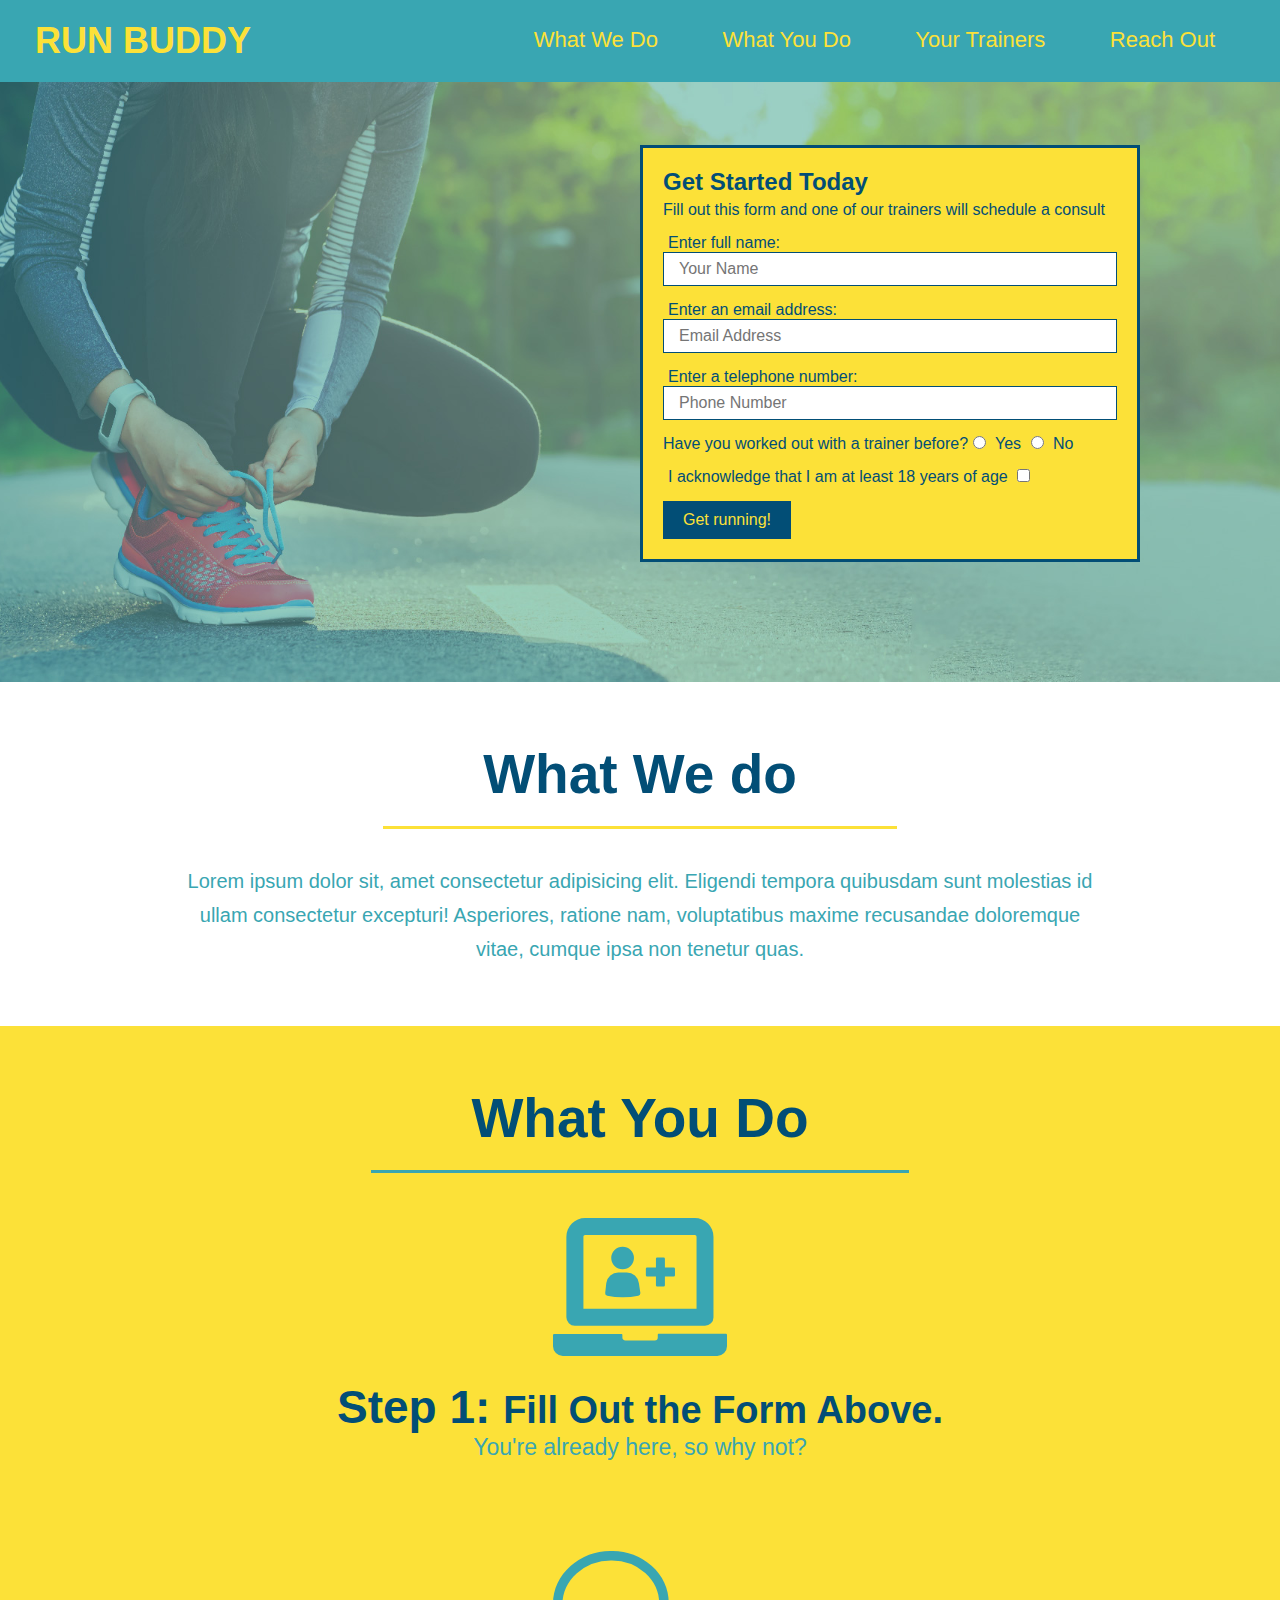
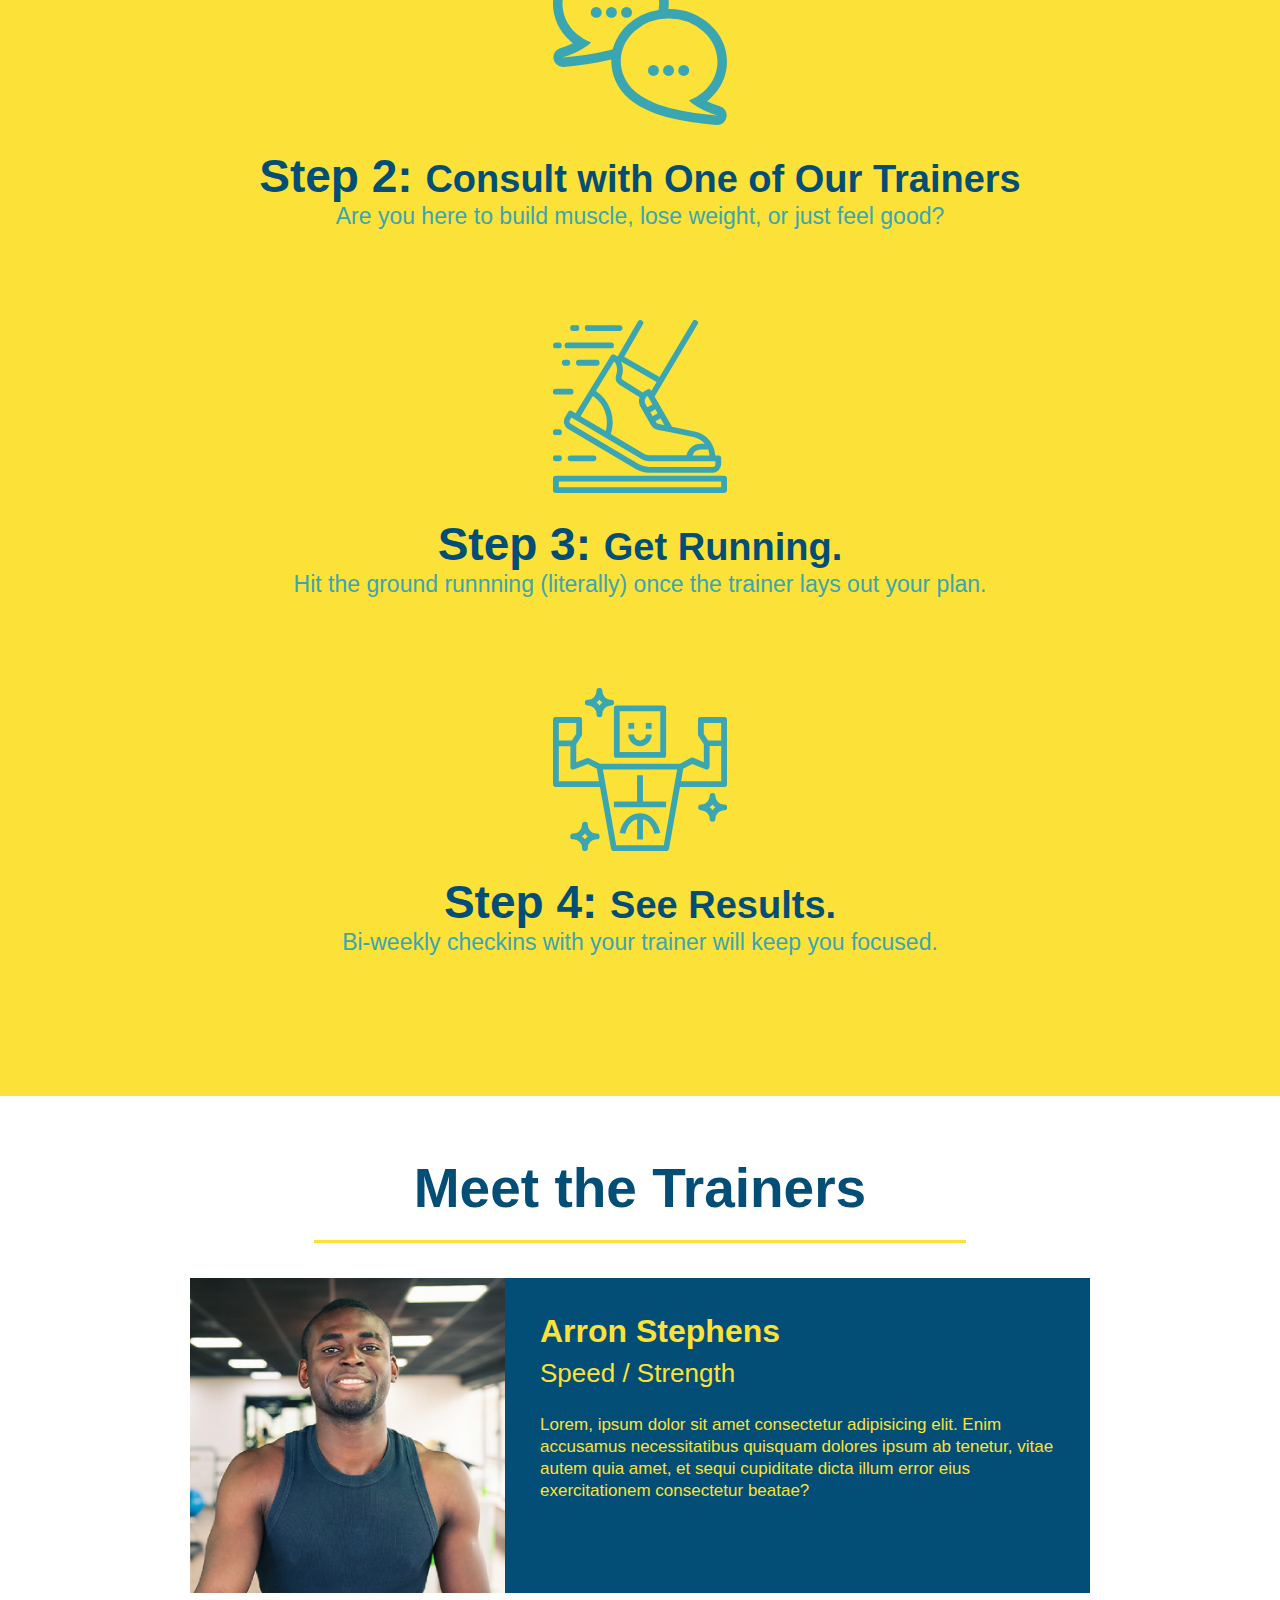
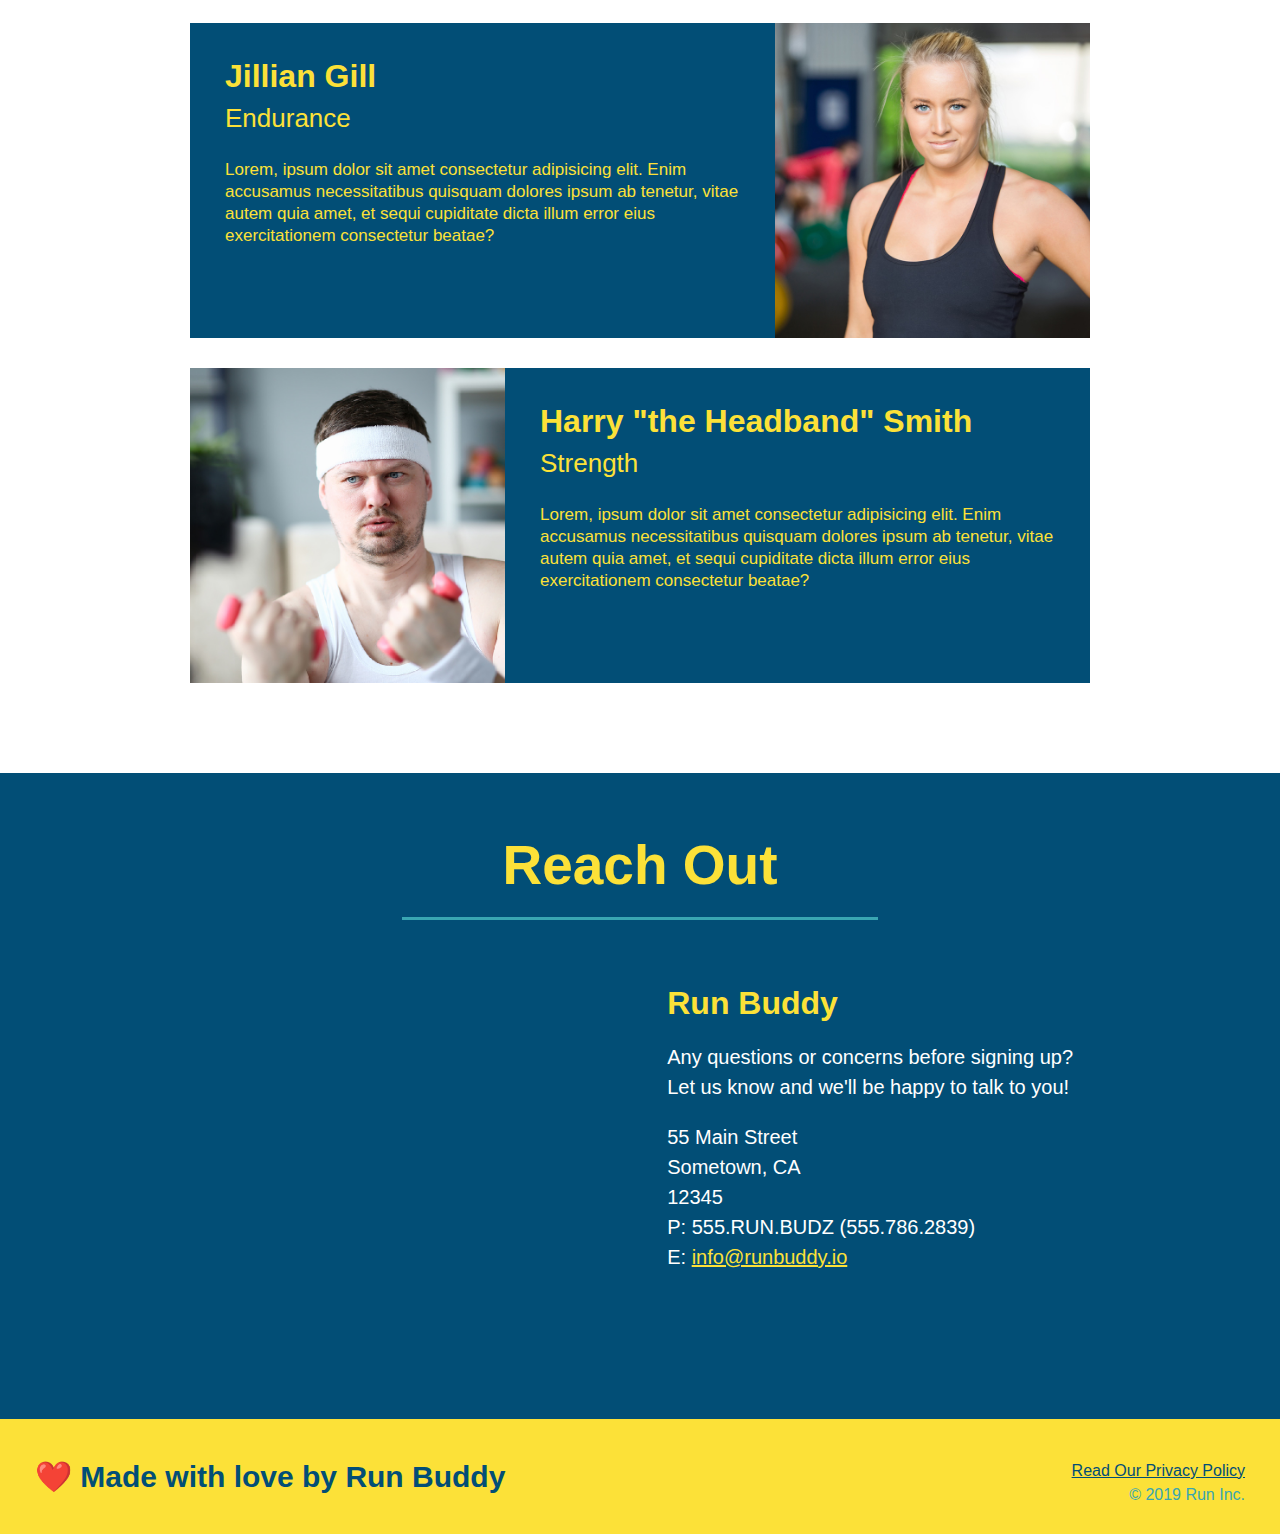
==== index.html @ c13d457b "adding files from new computer" ====
<!DOCTYPE html>
<html lang="en">
    <head>
        <meta charset="UTF-8" />
        <title>Run Buddy</title>
        <link rel="stylesheet" href="./assets/css/style.css" />
    </head>
    <body>
        <!-- navigation -->
        <header>
            <h1>
                <!-- "/" path to the topmost directory of an application -->
                <a href="/">RUN BUDDY</a>
            </h1>
            <nav>
                <!-- Unordered list element -->
                <ul>
                    <!-- list item element -->
                    <li>
                        <!-- Anchor element -->
                        <!-- # tells browser to find another HTML element with the id attribute of the same name -->
                        <a href="#what-we-do">What We Do</a>
                    </li>
                    <li>
                        <!-- Anchor element -->
                        <a href="#what-you-do">What You Do</a>
                    </li>
                    <li>
                        <!-- Anchor element -->
                        <a href="#your-trainers">Your Trainers</a>
                    </li>
                    <li>
                        <!-- Anchor element -->
                        <a href="#reach-out">Reach Out</a>
                    </li>
                </ul>
            </nav>
        </header>
        <!-- hero/jumbotron -->
        <section class="hero">
            <div class="hero-form">
                <h3>Get Started Today</h3>
                <p>Fill out this form and one of our trainers will schedule a consult</p>
                <form>
                    <label for="name">Enter full name:</label>
                    <input type="text" placeholder="Your Name" name="name" id="name" class="form-input" />
                    <label for="email">Enter an email address:</label>
                    <input type="email" placeholder="Email Address" name="email" id="email" class="form-input" />
                    <label for="phone">Enter a telephone number:</label>
                    <input type="tel" placeholder="Phone Number" name="phone" id="phone" class="form-input" />
                    <p>
                        Have you worked out with a trainer before?
                        <input type="radio" name="trainer-confirm" id="trainer-yes" />
                        <label for="trainer-yes">Yes</label>
                        <input type="radio" name="trainer-confirm" id="trainer-no"/>
                        <label for="trainer-no">No</label>
                    </p>
                    <p>
                        <label for="checkbox">
                            I acknowledge that I am at least 18 years of age
                        </label>    
                        <input type="checkbox" name="age-confirm" id="checkbox" />
                    </p>
                    <button type="submit">Get running!</button>
                </form>
            </div>
        </section>
        <!-- "what we do" section -->
        <section id="what-we-do" class="intro">
            <h2 class="section-title primary-border">What We do</h2>
            <p>
                Lorem ipsum dolor sit, amet consectetur adipisicing elit. Eligendi tempora quibusdam sunt molestias id ullam consectetur excepturi! Asperiores, ratione nam, voluptatibus maxime recusandae doloremque vitae, cumque ipsa non tenetur quas.
            </p>
        </section>
        <!-- "what you do" section-->
        <section id="what-you-do" class="steps">
            <h2 class="section-title secondary-border">What You Do</h2>

            <div>
                <img src="./assets/images/step-1.svg" alt=""/>
                <h3>Step 1: <span>Fill Out the Form Above.</span></h3>
                <p>You're already here, so why not?</p>
            </div>

            <div>
                <img src="./assets/images/step-2.svg" alt=""/>
                <h3>Step 2: <span>Consult with One of Our Trainers</span></h3>
                <p>Are you here to build muscle, lose weight, or just feel good?</p>
            </div>

            <div>
                <img src="./assets/images/step-3.svg" alt=""/>
                <h3>Step 3: <span>Get Running.</span></h3>
                <p>Hit the ground runnning (literally) once the trainer lays out your plan.</p>
            </div>

            <div>
                <img src="./assets/images/step-4.svg" alt=""/>
                <h3>Step 4: <span>See Results.</span></h3>
                <p>Bi-weekly checkins with your trainer will keep you focused.</p>
            </div>
        </section>
        <!-- "your trainers" section-->
        <section id="your-trainers" class="trainers">
            <h2 class="section-title primary-border">Meet the Trainers</h2>
            <article class="trainer">
                <img src="./assets/images/trainer-1.jpg" alt="Arron Stephens in his workout clothes, ready to pump iron" />
                <div class="trainer-bio text-left">
                    <h3>Arron Stephens</h3>
                    <h4>Speed / Strength</h4>
                    <p>
                        Lorem, ipsum dolor sit amet consectetur adipisicing elit. Enim accusamus necessitatibus quisquam dolores ipsum ab tenetur, vitae autem quia amet, et sequi cupiditate dicta illum error eius exercitationem consectetur beatae?    
                    </p>
                </div>
            </article>
            <article class="trainer">
                <div class="trainer-bio text-left">
                    <h3>Jillian Gill</h3>
                    <h4>Endurance</h4>
                    <p>
                        Lorem, ipsum dolor sit amet consectetur adipisicing elit. Enim accusamus necessitatibus quisquam dolores ipsum ab tenetur, vitae autem quia amet, et sequi cupiditate dicta illum error eius exercitationem consectetur beatae?    
                    </p>
                </div>
                <img src="./assets/images/trainer-2.jpg" alt="Joanna Gill cooling off after a workout" />
            </article>
            <article class="trainer">
                <img src="./assets/images/trainer-3.jpg" alt="Harry Smith wearing a headband and lifting comically small pink weights" />
                <div class="trainer-bio text-left">
                    <h3>Harry "the Headband" Smith</h3>
                    <h4>Strength</h4>
                    <p>
                        Lorem, ipsum dolor sit amet consectetur adipisicing elit. Enim accusamus necessitatibus quisquam dolores ipsum ab tenetur, vitae autem quia amet, et sequi cupiditate dicta illum error eius exercitationem consectetur beatae?    
                    </p>
                </div>
            </article>
        </section>
        <!-- "reach out" section-->
        <section id="reach-out" class="contact">
            <h2 class="section-title secondary-border">Reach Out</h2>
            <div class="contact-info">
                <iframe src="https://www.google.com/maps/embed?pb=!1m18!1m12!1m3!1d3151.847352168688!2d-122.26933648474711!3d37.817044317499565!2m3!1f0!2f0!3f0!3m2!1i1024!2i768!4f13.1!3m3!1m2!1s0x808f80aae8b27167%3A0xc14f0d554e5c8926!2s466%2028th%20St%2C%20Oakland%2C%20CA%2094609!5e0!3m2!1sen!2sus!4v1635627807935!5m2!1sen!2sus"
                style="border:0;"
                allowfullscreen="" 
                loading="lazy">
                </iframe>
                <div>
                    <h3>Run Buddy</h3>
                    <p>
                        Any questions or concerns before signing up?
                        <br />
                        Let us know and we'll be happy to talk to you!
                    </p>
                    <address>
                        55 Main Street <br />
                        Sometown, CA <br />
                        12345 <br />
                        P: 555.RUN.BUDZ (555.786.2839) <br />
                        E: <a href="mailto:info@runbuddy.io">info@runbuddy.io</a>
                    </address>
                </div>
            </div>
        </section>
        <!-- footer -->
        <footer>
            <h2>❤️ Made with love by Run Buddy</h2>
            <div>
                <a href="#">Read Our Privacy Policy</a><br />
                &copy; 2019 Run Inc.
            </div>
        </footer>
    </body>
</html>
---- assets/css/style.css ----
/* the asterisk is the universal selector in CSS */
/* changing these properties removes default browser styles */
* {
    margin: 0;
    padding: 0;
    box-sizing: border-box;
}

body {
    color: #39a6b2;
    font-family: Helvetica, Arial, sans-serif;
}

header {
    padding: 20px 35px;
    background-color: #39a6b2;
}

header h1 {
    font-weight: bold;
    font-size: 36px;
    color: #fce138;
    margin: 0;
    display: inline; /* this allows room for the nav links */
}

header a {
    text-decoration: none;
    color: #fce138;
}

header nav {
    float: right;
    margin: 7px 0;
}

header nav ul li {
    display: inline;
}

header nav ul li a {
    margin: 0 30px;
    font-weight: lighter;
    font-size: 22px;
}

footer {
    background: #fce138;
    width: 100%;
    padding: 40px 35px;
}

footer h2 {
    display: inline;
    color:#024e76;
    font-size: 30px;
    margin: 0;
}

footer div {
    float: right;
    line-height: 1.5;
    text-align: right;
}

footer a {
    color: #024e76;
}

section {
    padding: 60px;
}

/* hero style section */
.hero {
    background-image: url(../images/hero-bg.jpeg);
    height: 600px;
    background-size: cover;
    background-position: center;
    position: relative;
}

.hero-form {
    background-color: #fce138;
    color: #024e76;
    padding: 20px;
    width: 500px;
    border: solid 3px #024e76;
    position: absolute;
    bottom: 120px;
    right: 140px;
}

.hero-form h3 {
    font-size: 24px;
    margin: 0;
}

.hero-form p {
    margin: 5px 0 15px 0;
}

.form-input {
    border: 1px solid #024e76;
    display: block;
    padding: 7px 15px;
    font-size: 16px;
    color: #024e76;
    width: 100%;
    margin-bottom: 15px;
}

.hero-form label {
    margin: 0 5px;
}

.hero-form button {
    color: #fce138;
    background-color: #024e76;
    border: none;
    font-size: 16px;
    padding: 10px 20px;
}

.intro {
    text-align: center;
}

.intro p {
    line-height: 1.7;
    color: #39a6b2;
    width: 80%;
    font-size: 20px;
    margin: 0 auto;
}

.steps {
    text-align: center;
    background: #fce138;
}

.section-title {
    font-size: 55px;
    color:#024e76;
    margin-bottom: 35px;
    padding: 0 100px 20px 100px;
    border-bottom: 3px solid;
    display: inline-block;
}

.primary-border {
    border-color: #fce138;
}

.secondary-border {
    border-color: #39a6b2;
}

.steps div {
    margin-bottom: 80px;
}

.steps img {
    width: 15%;
    margin: 10px 0;
}

.steps h3 {
    color:#024e76;
    font-size: 46px;
    margin-top: 10px;
}

.steps p {
    color: #39a6b2;
    font-size: 23px;
}

.steps span {
    font-size: 38px;
  }

.trainers {
    text-align: center;
}

.text-left {
    text-align: left;
}

.text-right {
    text-align: right;
}

.trainer {
    width: 900px;
    margin: 0 auto 30px auto;
    background: #024e76;
    color: #fce138;
    overflow: auto;
}

.trainer img {
    width: 35%;
    float: left;
}

.trainer-bio {
    padding: 35px;
    float: left;
    width: 65%;
}

.trainer-bio h3 {
    font-size: 32px;
    margin-bottom: 8px;
}

.trainer-bio h4 {
    font-weight: lighter;
    font-size: 26px;
    margin-bottom: 25px;
}

.trainer-bio p {
    font-size: 17px;
    line-height: 1.3;
}

.contact {
    text-align: center;
    background: #024e76;
}

.contact h2 {
    color: #fce138;
}

.contact-info h3 {
    color:  #fce138;
    font-size: 32px;
}

.contact-info p, .contact-info address {
    margin: 20px 0;
    line-height: 1.5;
    font-size: 20px;
    font-style: normal;
}

.contact-info a {
    color:  #fce138;
}

.contact-info iframe {
    width: 400px;
    height: 400px;
}

.contact-info div {
    display: inline-block;
    vertical-align: top;
    width: 410px;
    text-align: left;
    color: white;
    margin: 30px 0 0 60px;
}
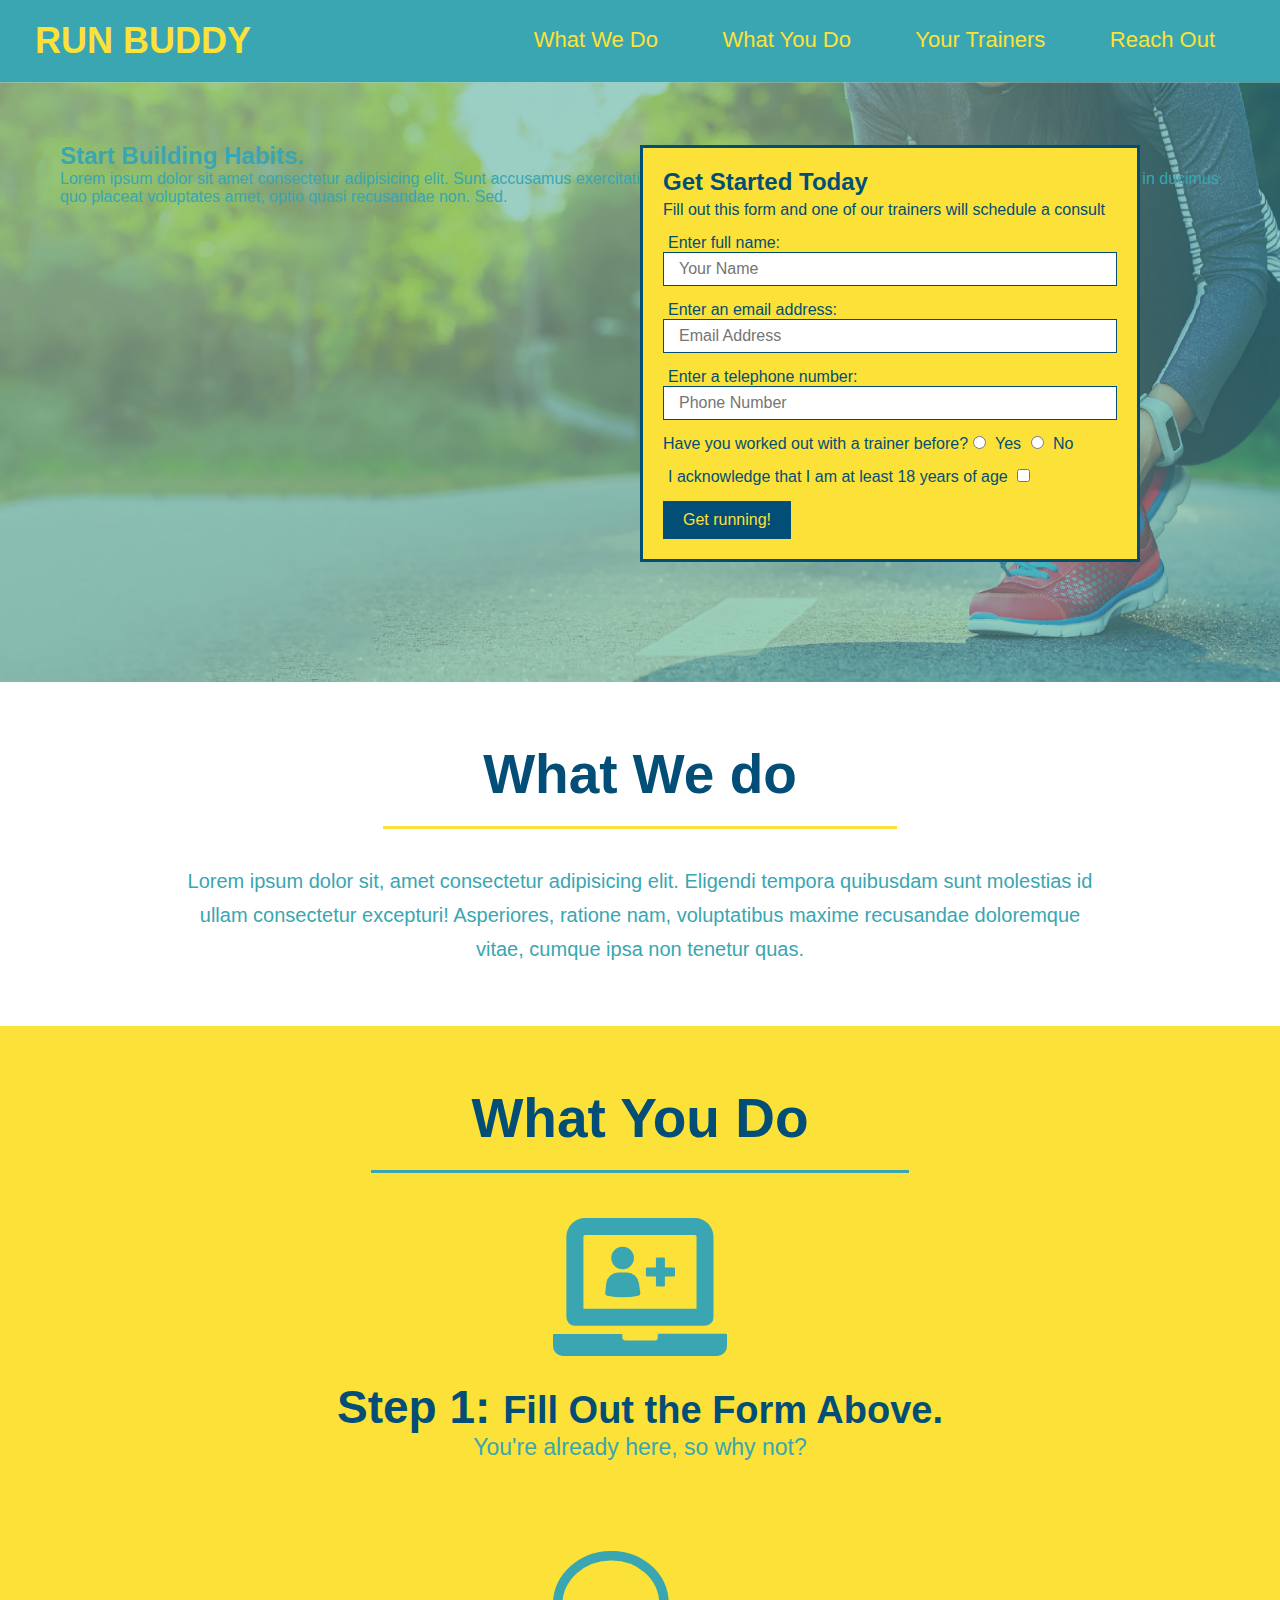
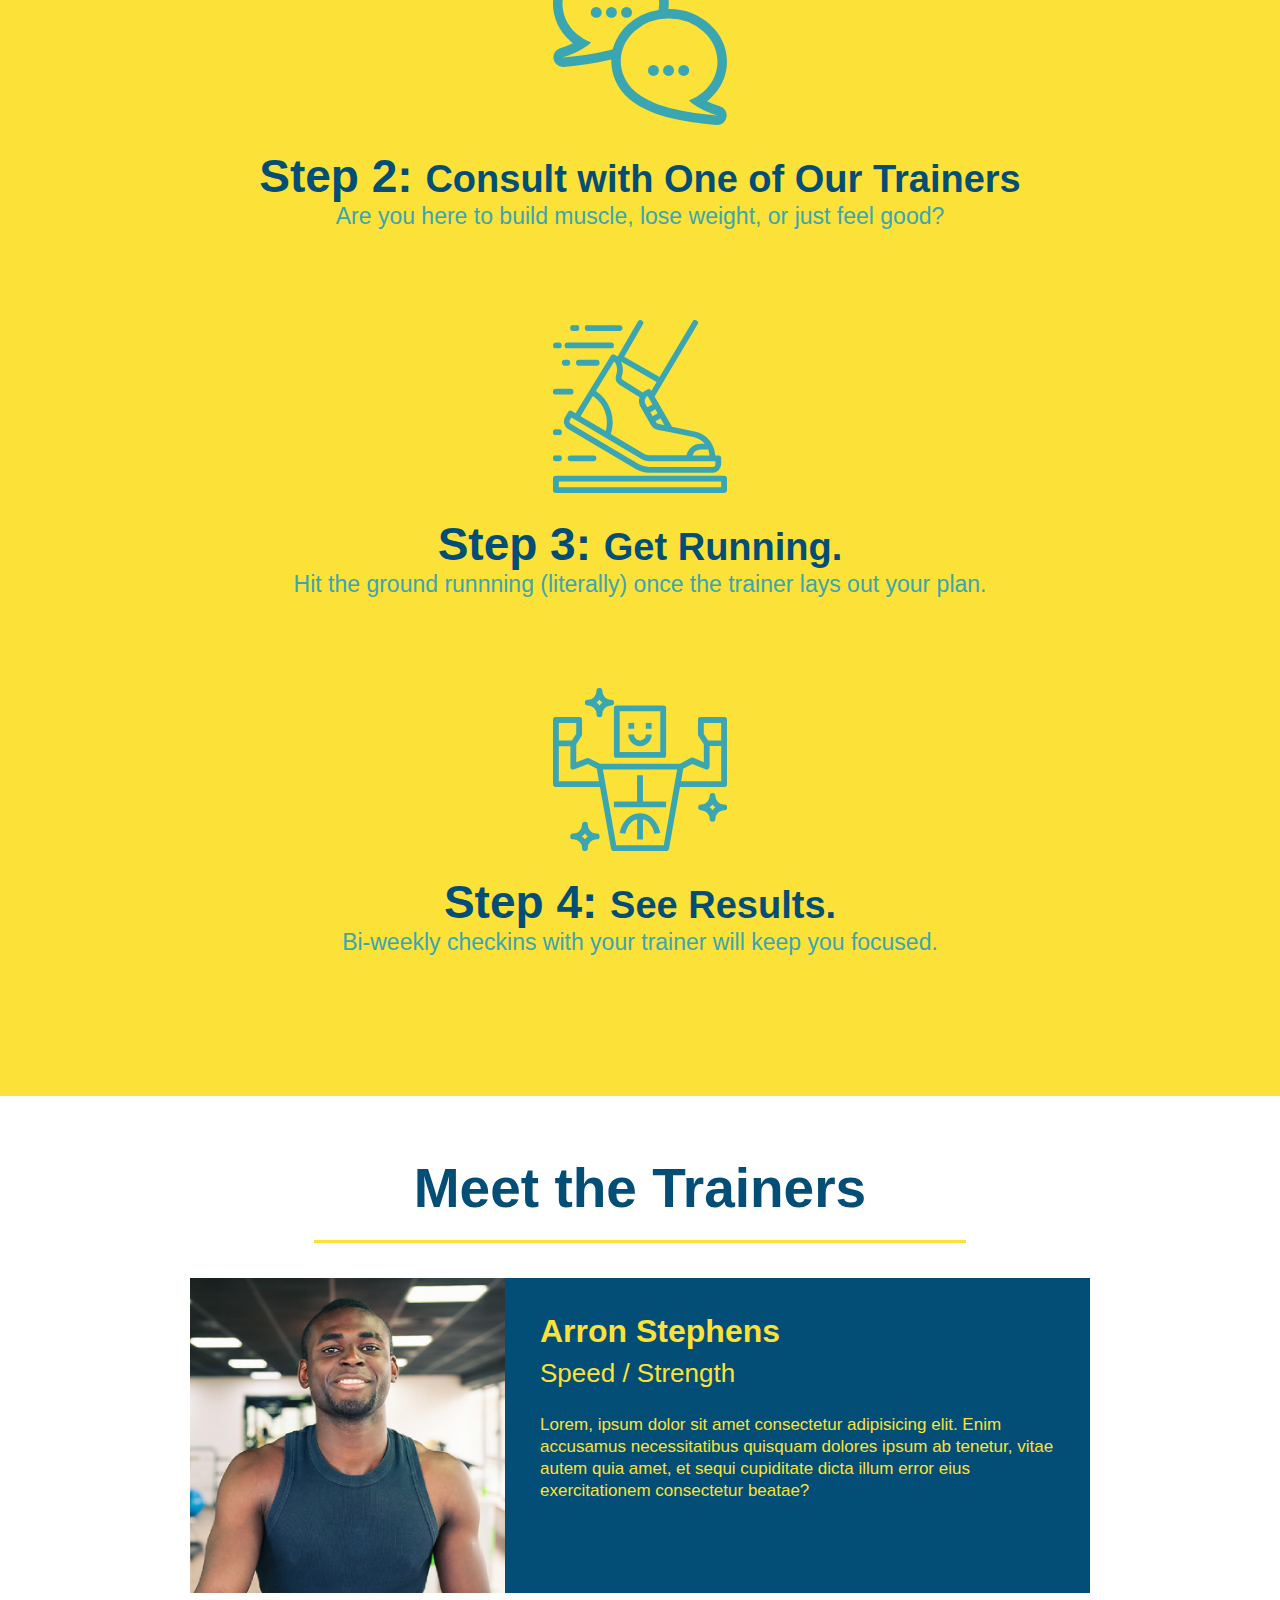
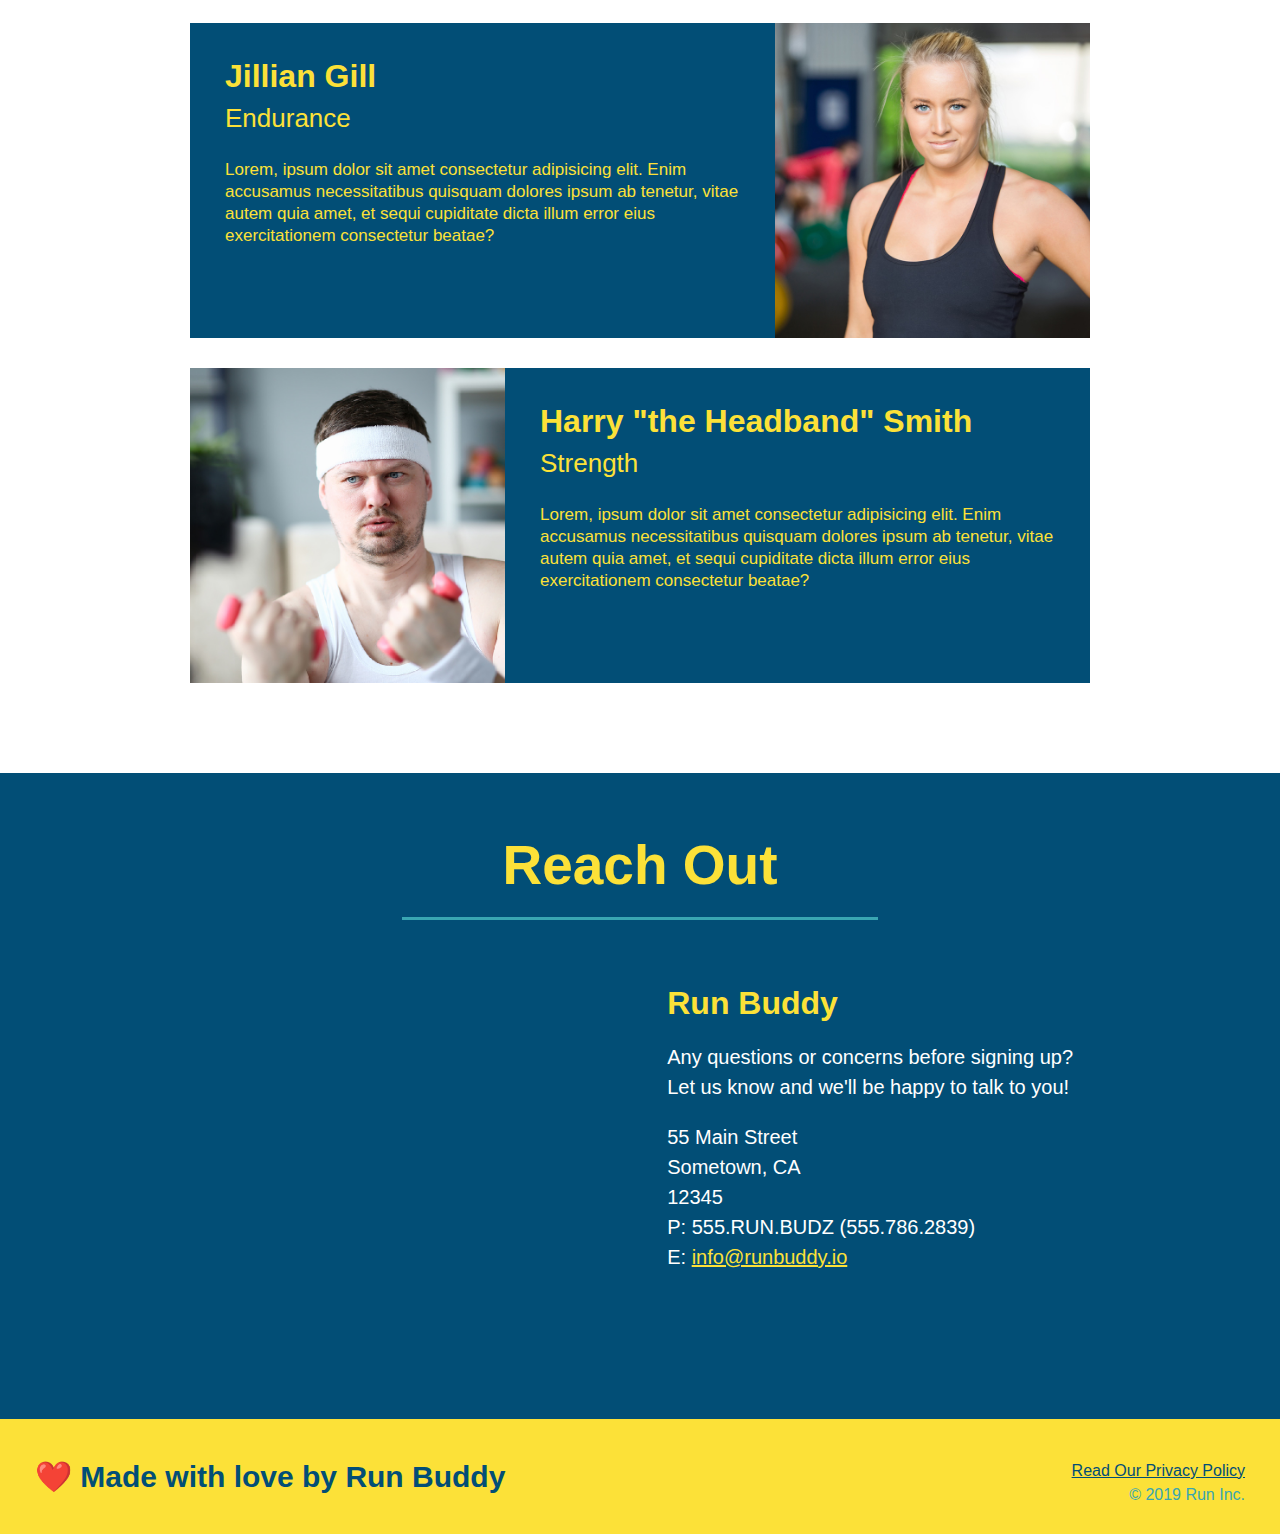
==== commit 0303950b: "added hero content, updated hero image" ====
--- a/index.html
+++ b/index.html
@@ -38,6 +38,12 @@
         </header>
         <!-- hero/jumbotron -->
         <section class="hero">
+            <div class="hero-cta">
+                <h2>Start Building Habits.</h2>
+                <p>
+                    Lorem ipsum dolor sit amet consectetur adipisicing elit. Sunt accusamus exercitationem modi unde aliquam, vitae consequatur repudiandae veritatis eos in ducimus quo placeat voluptates amet, optio quasi recusandae non. Sed.
+                </p>
+            </div>
             <div class="hero-form">
                 <h3>Get Started Today</h3>
                 <p>Fill out this form and one of our trainers will schedule a consult</p>
@@ -75,25 +81,21 @@
         <!-- "what you do" section-->
         <section id="what-you-do" class="steps">
             <h2 class="section-title secondary-border">What You Do</h2>
-
             <div>
                 <img src="./assets/images/step-1.svg" alt=""/>
                 <h3>Step 1: <span>Fill Out the Form Above.</span></h3>
                 <p>You're already here, so why not?</p>
             </div>
-
             <div>
                 <img src="./assets/images/step-2.svg" alt=""/>
                 <h3>Step 2: <span>Consult with One of Our Trainers</span></h3>
                 <p>Are you here to build muscle, lose weight, or just feel good?</p>
             </div>
-
             <div>
                 <img src="./assets/images/step-3.svg" alt=""/>
                 <h3>Step 3: <span>Get Running.</span></h3>
                 <p>Hit the ground runnning (literally) once the trainer lays out your plan.</p>
             </div>
-
             <div>
                 <img src="./assets/images/step-4.svg" alt=""/>
                 <h3>Step 4: <span>See Results.</span></h3>
@@ -136,6 +138,7 @@
         </section>
         <!-- "reach out" section-->
         <section id="reach-out" class="contact">
+            <!-- adding a comment to track changes for git test -->
             <h2 class="section-title secondary-border">Reach Out</h2>
             <div class="contact-info">
                 <iframe src="https://www.google.com/maps/embed?pb=!1m18!1m12!1m3!1d3151.847352168688!2d-122.26933648474711!3d37.817044317499565!2m3!1f0!2f0!3f0!3m2!1i1024!2i768!4f13.1!3m3!1m2!1s0x808f80aae8b27167%3A0xc14f0d554e5c8926!2s466%2028th%20St%2C%20Oakland%2C%20CA%2094609!5e0!3m2!1sen!2sus!4v1635627807935!5m2!1sen!2sus"
@@ -164,7 +167,7 @@
         <footer>
             <h2>❤️ Made with love by Run Buddy</h2>
             <div>
-                <a href="#">Read Our Privacy Policy</a><br />
+                <a href="./privacy-policy.html">Read Our Privacy Policy</a><br />
                 &copy; 2019 Run Inc.
             </div>
         </footer>
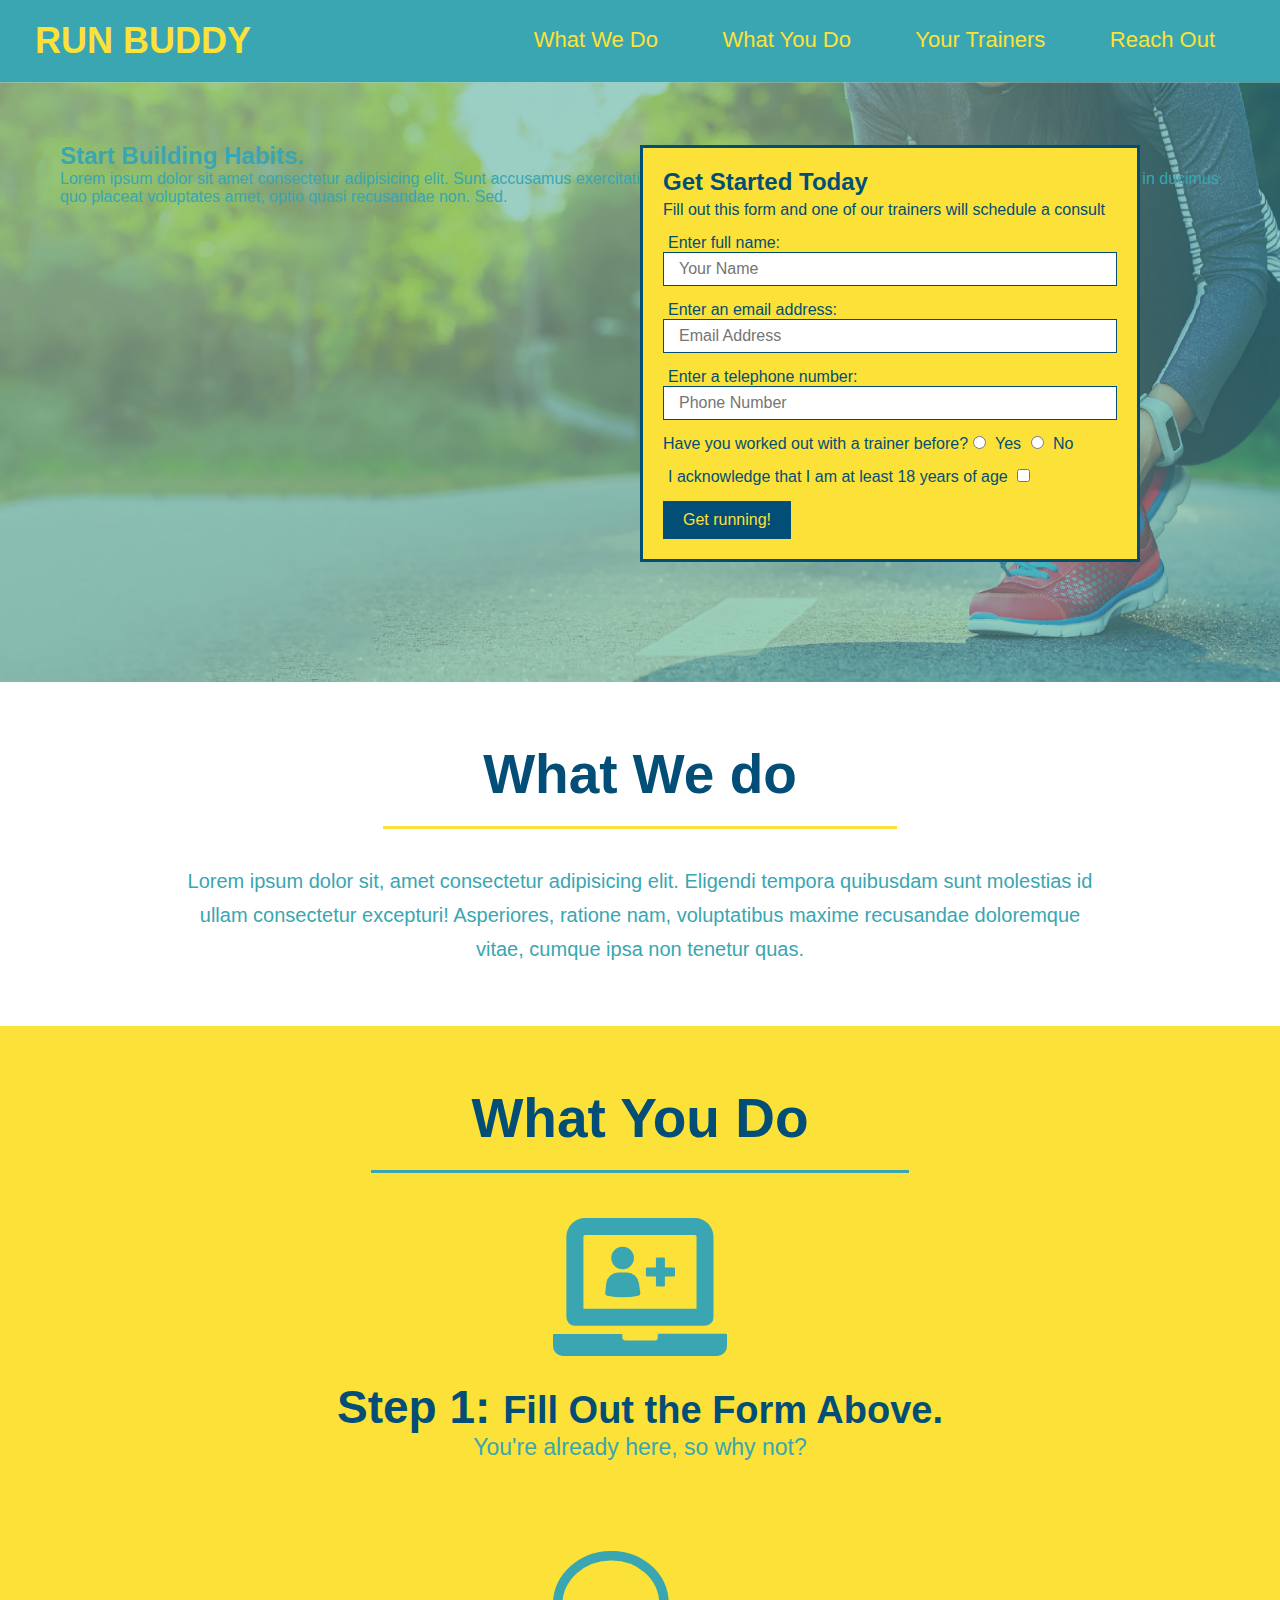
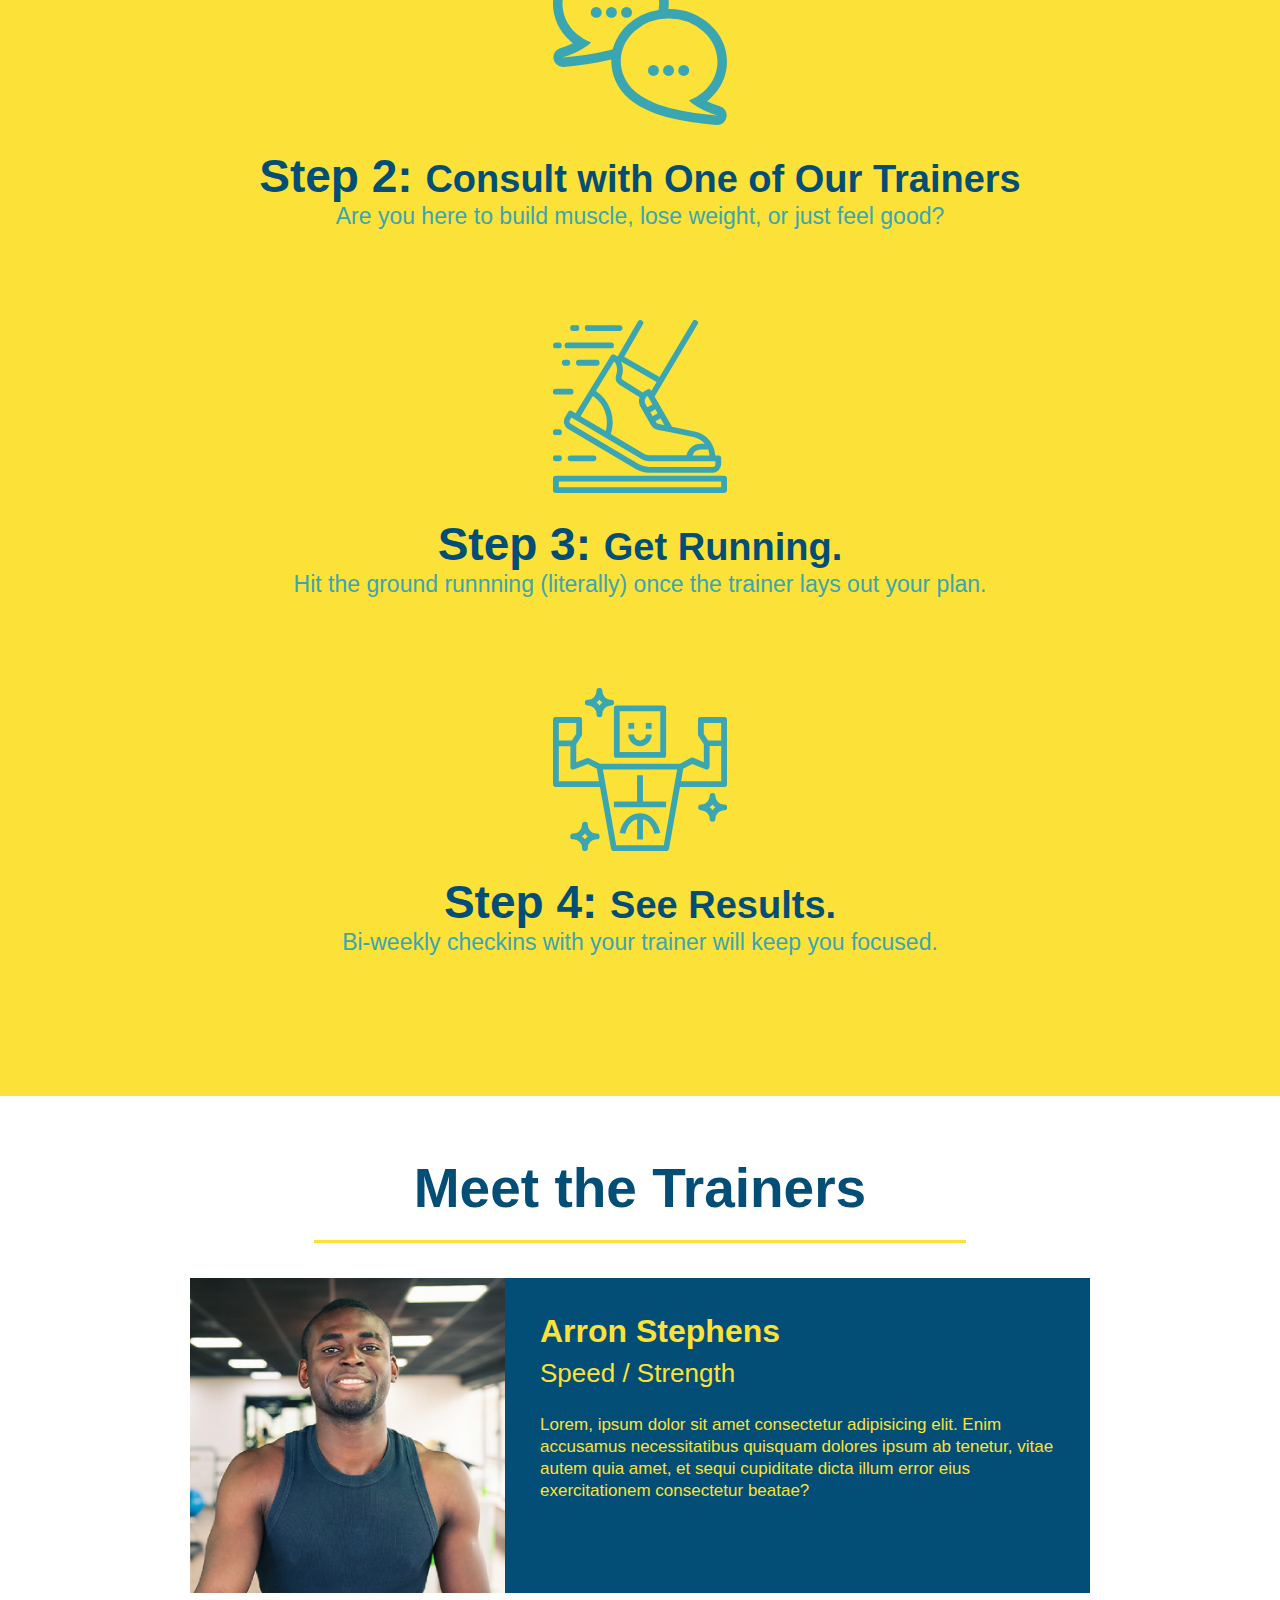
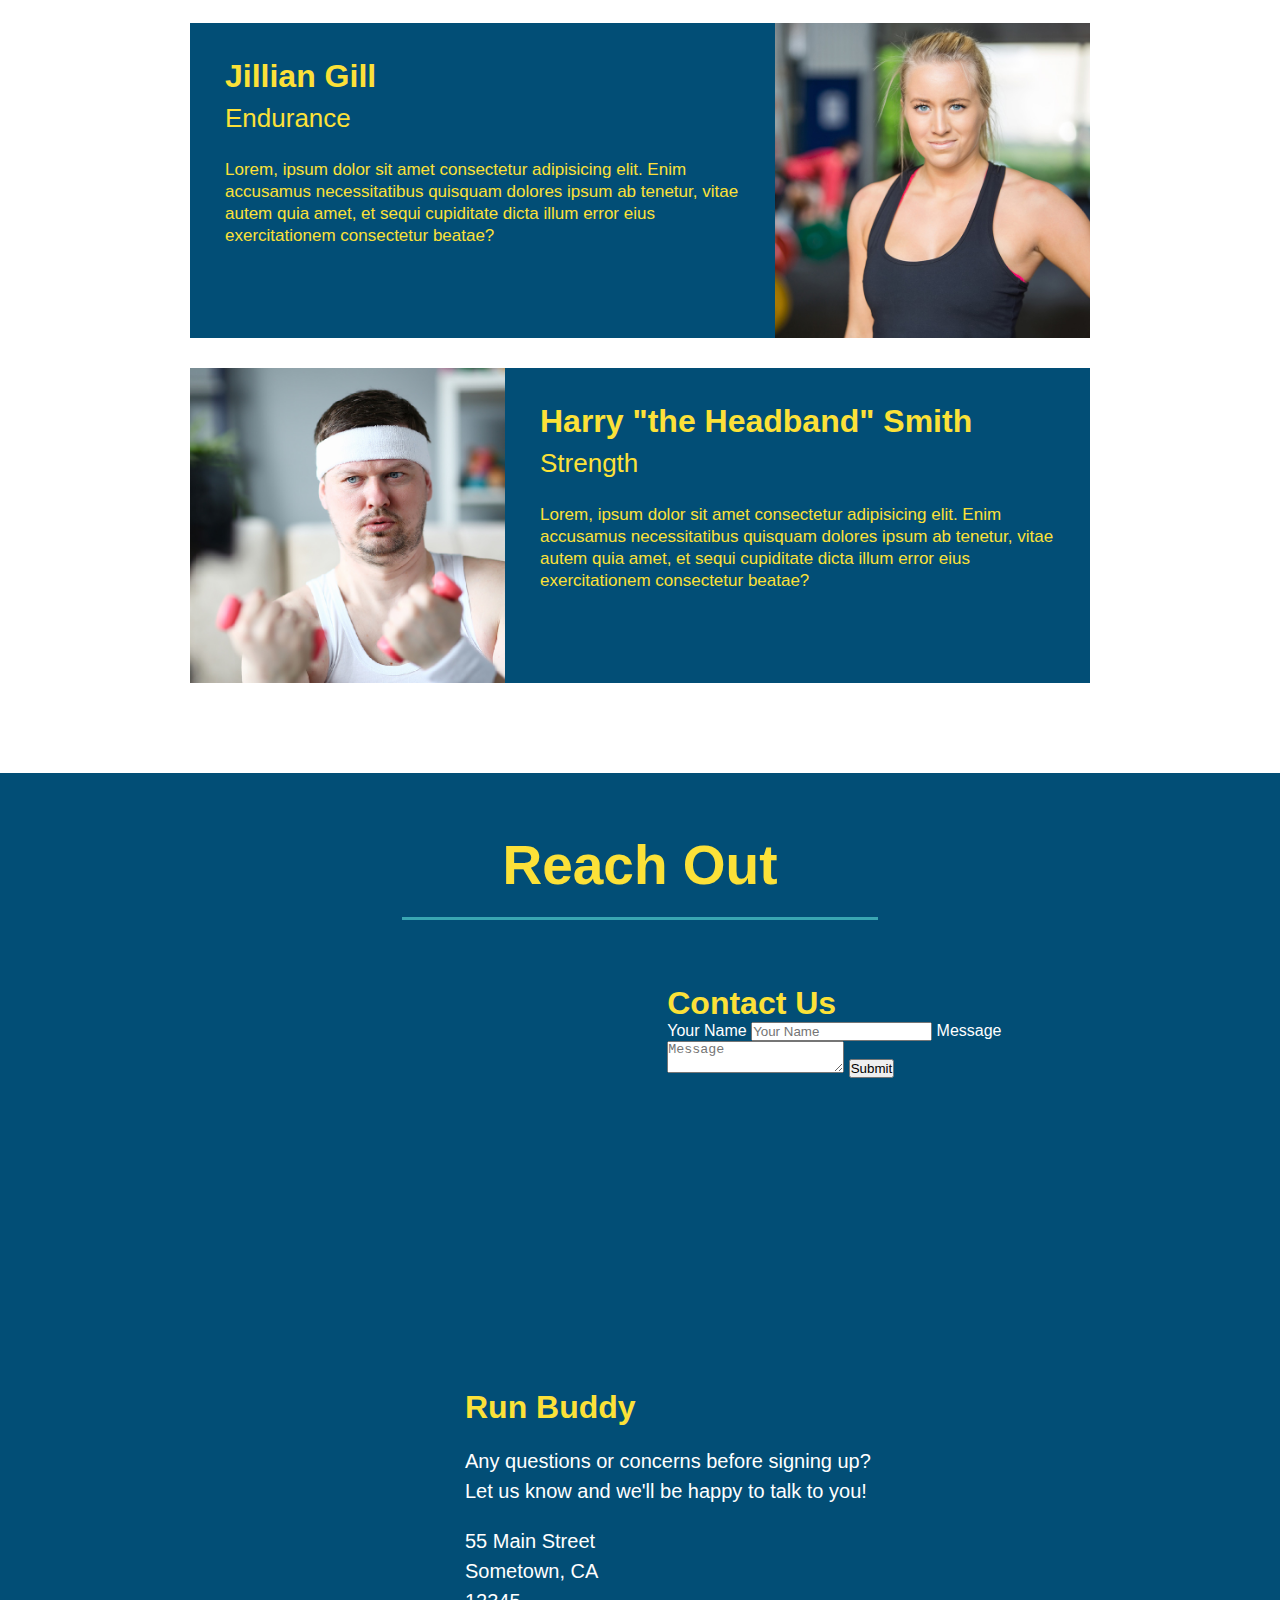
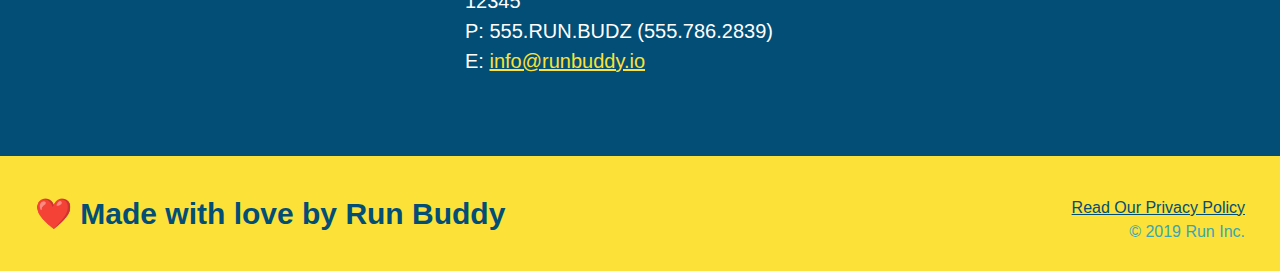
==== commit 2009e1d7: "add contact form to reach out ssection" ====
--- a/index.html
+++ b/index.html
@@ -146,6 +146,16 @@
                 allowfullscreen="" 
                 loading="lazy">
                 </iframe>
+                <div class="contact-form">
+                    <h3>Contact Us</h3>
+                    <form>
+                        <label for="contact-name">Your Name</label>
+                        <input type="text" id="contact-name" placeholder="Your Name" />
+                        <label for="contact-message">Message</label>
+                        <textarea id="contact-name" placeholder="Message"></textarea>
+                        <button type="submit">Submit</button>
+                    </form>
+                </div>
                 <div>
                     <h3>Run Buddy</h3>
                     <p>
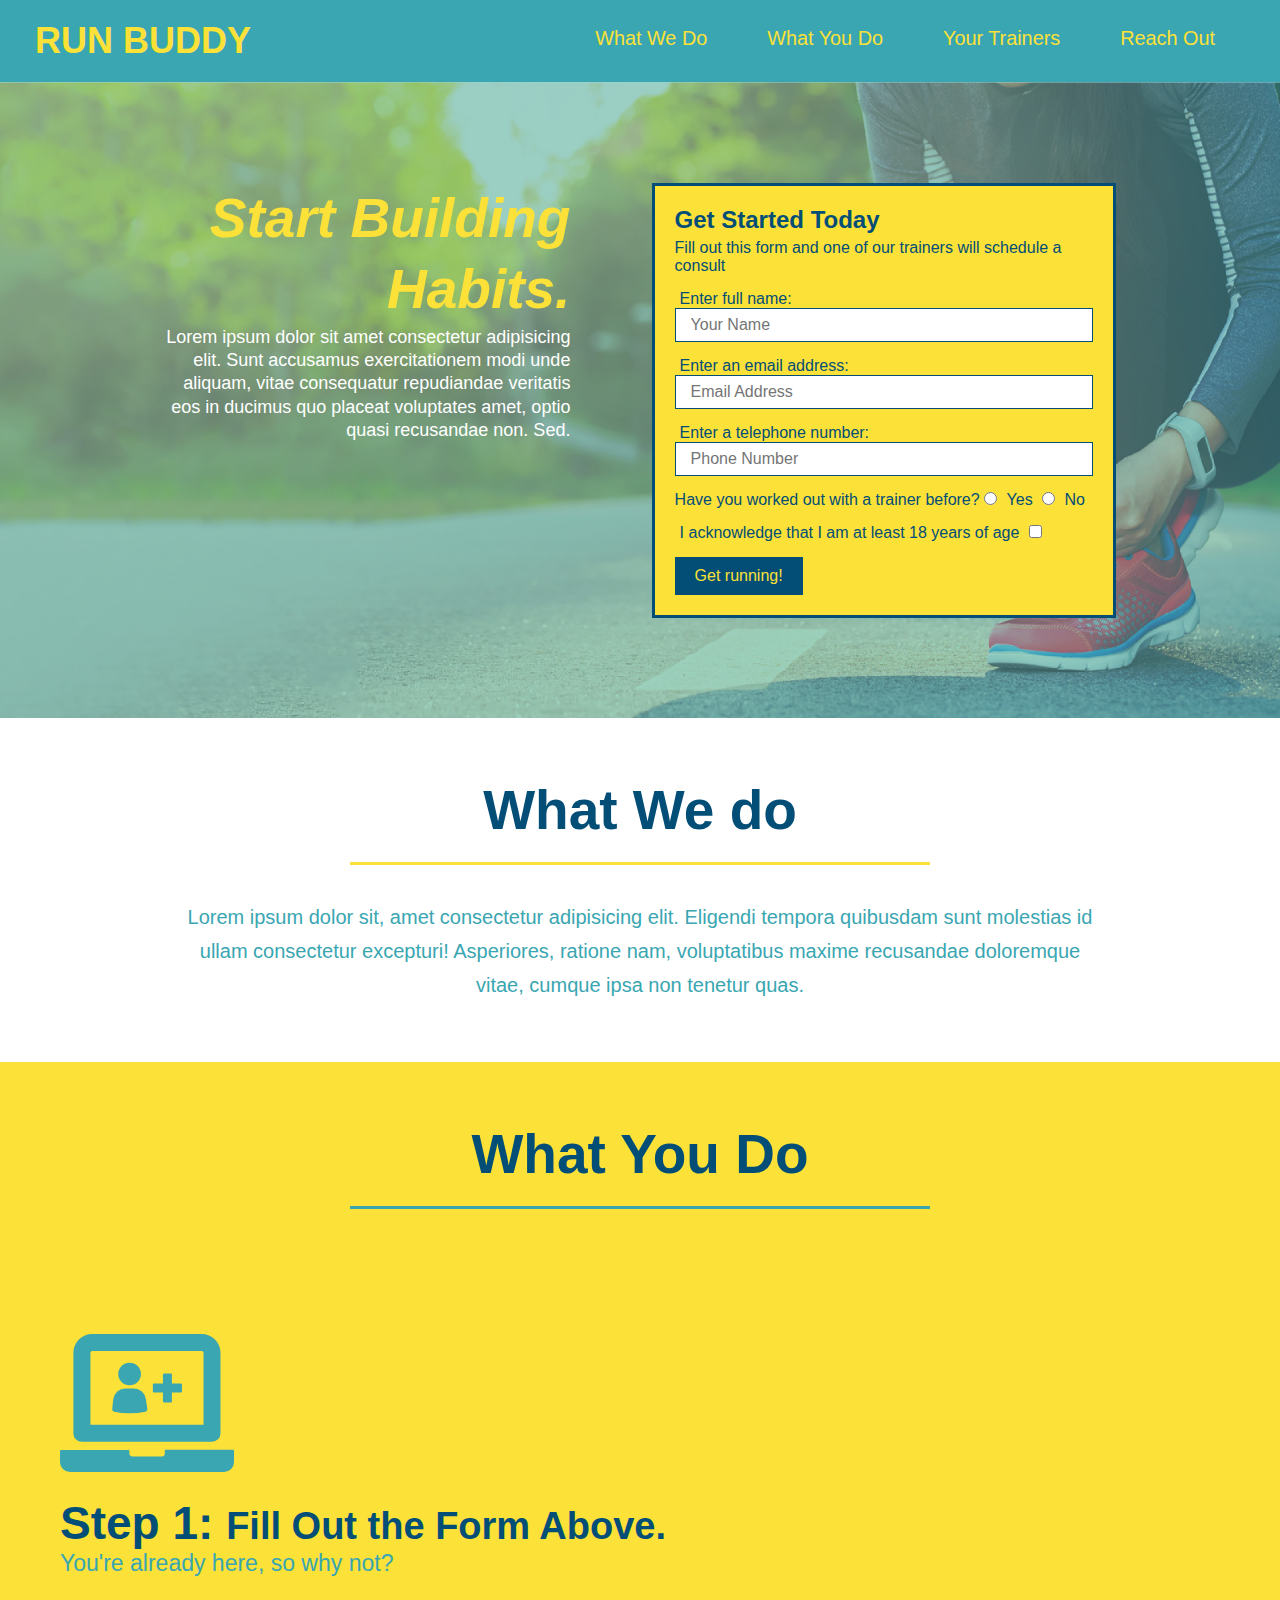
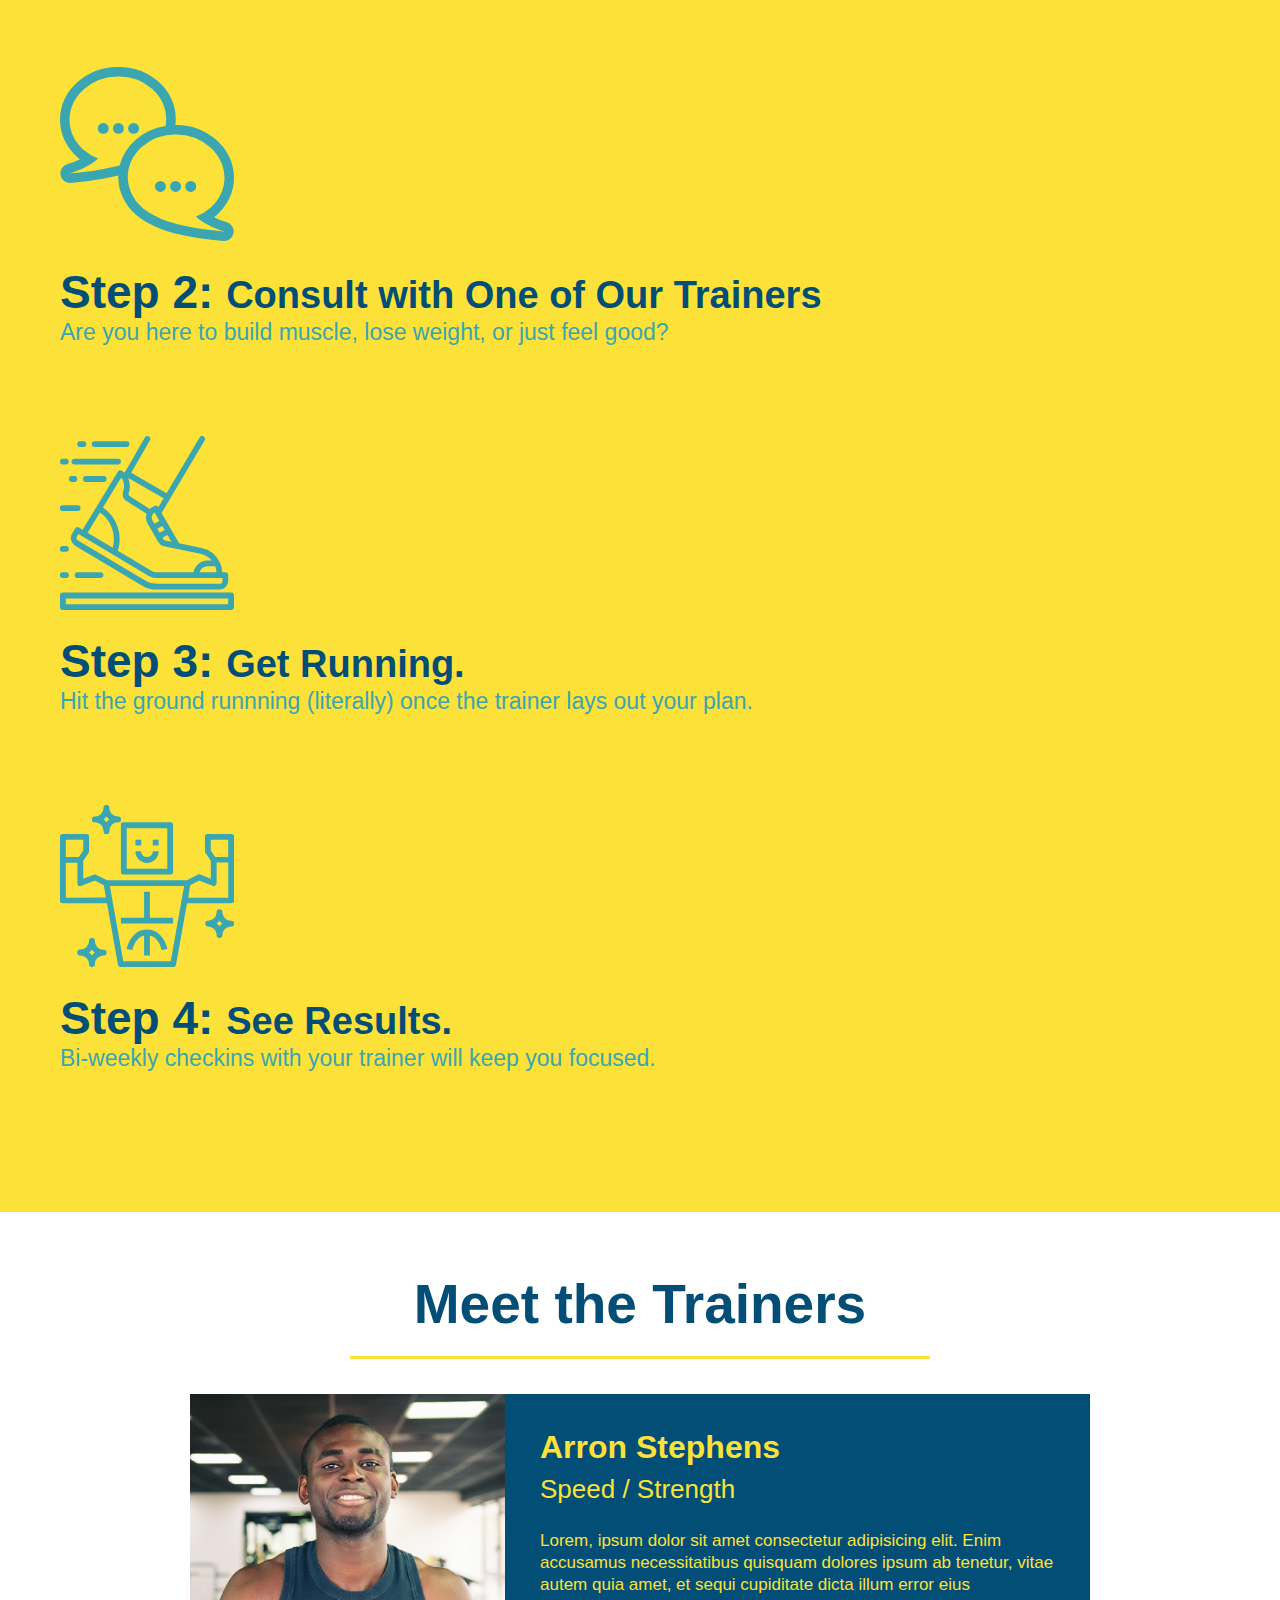
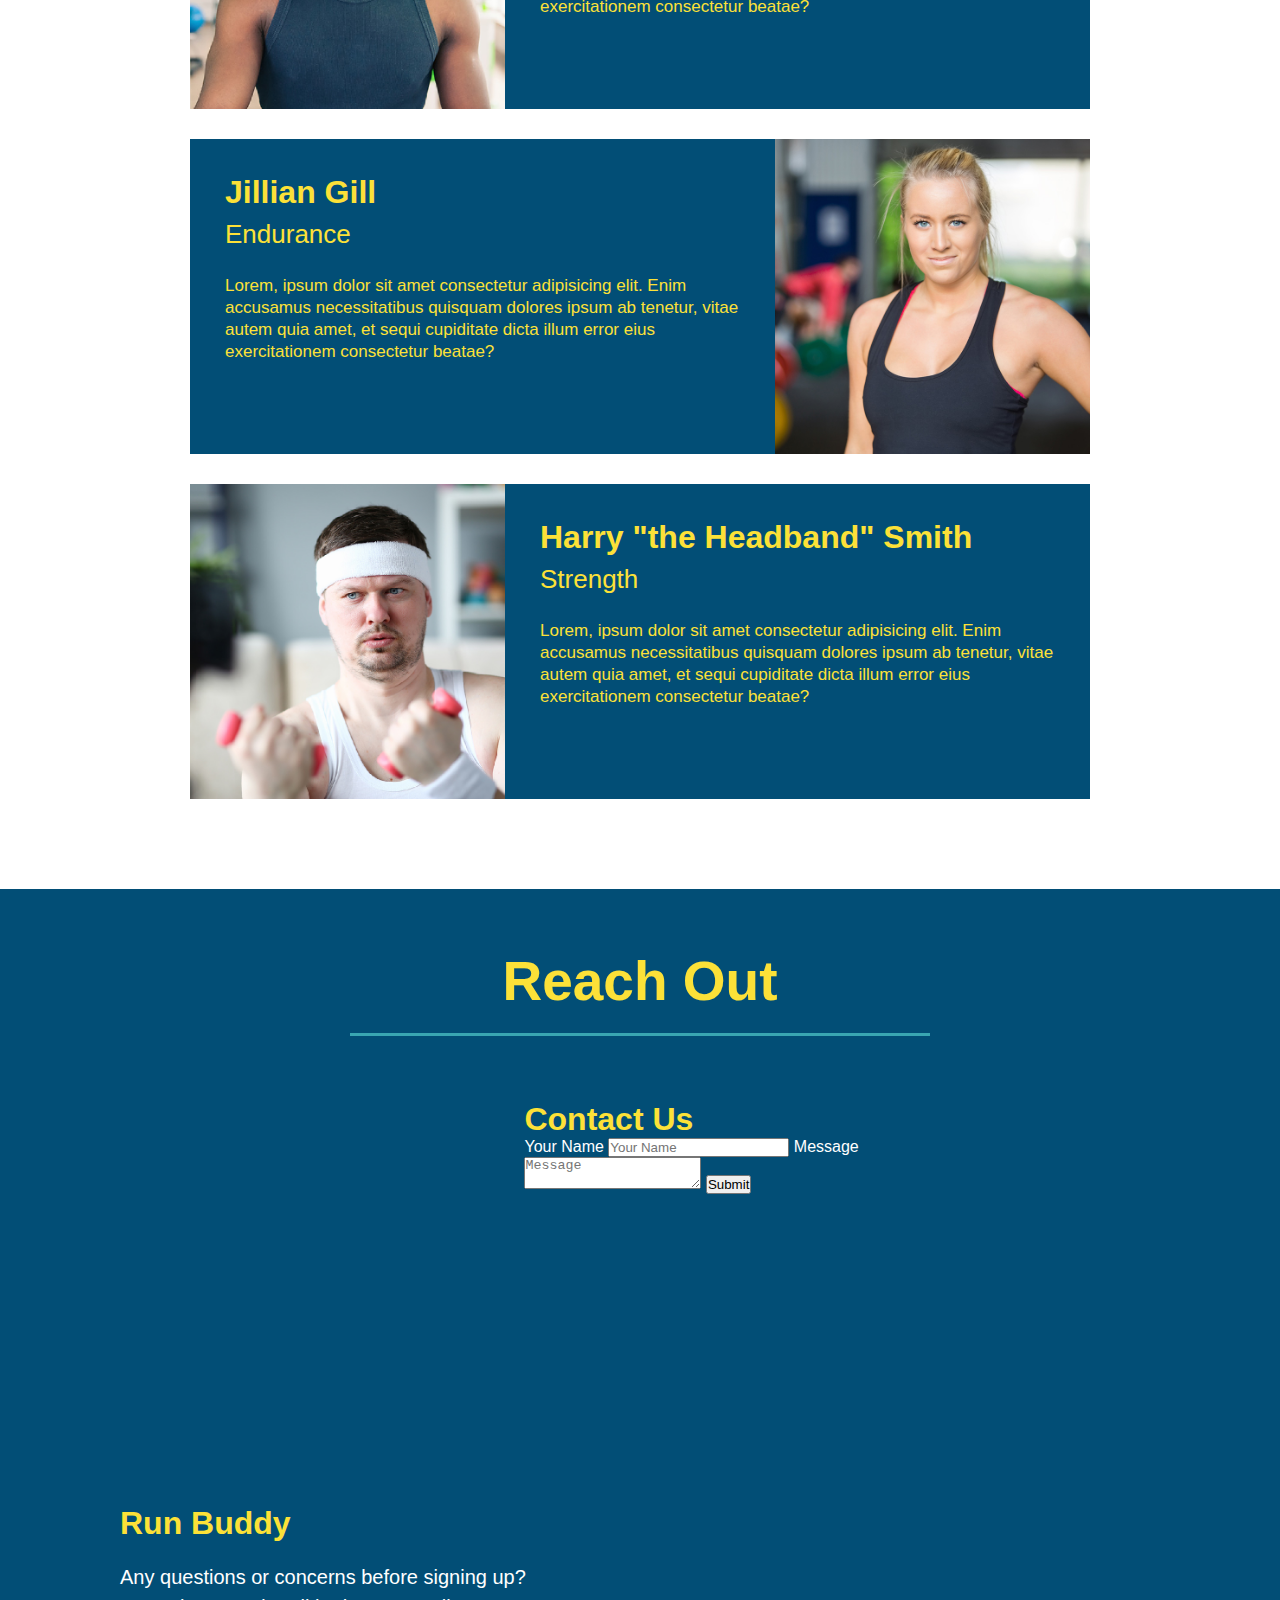
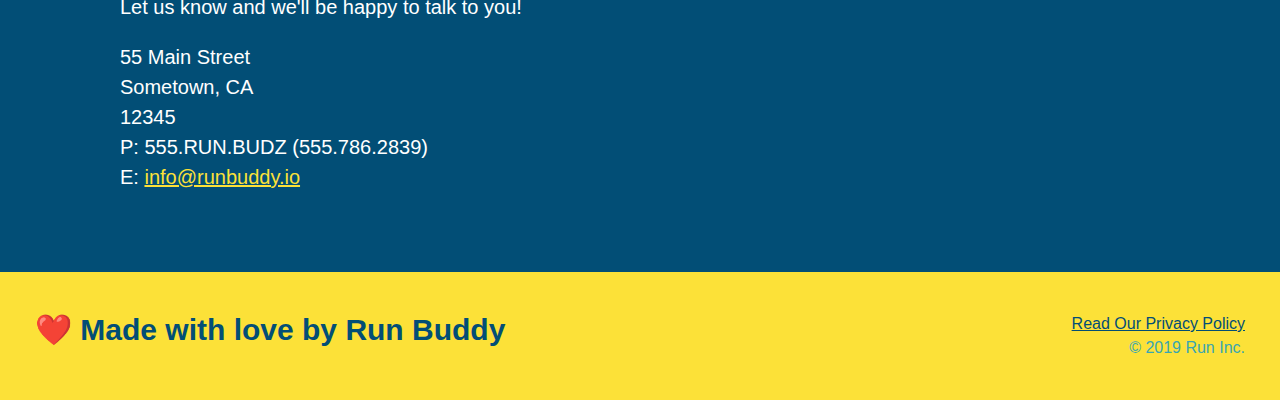
==== commit 16dba9ed: "add flex to what we do" ====
--- a/index.html
+++ b/index.html
@@ -73,14 +73,20 @@
         </section>
         <!-- "what we do" section -->
         <section id="what-we-do" class="intro">
-            <h2 class="section-title primary-border">What We do</h2>
-            <p>
-                Lorem ipsum dolor sit, amet consectetur adipisicing elit. Eligendi tempora quibusdam sunt molestias id ullam consectetur excepturi! Asperiores, ratione nam, voluptatibus maxime recusandae doloremque vitae, cumque ipsa non tenetur quas.
-            </p>
+            <div class="flex-row">
+                <h2 class="section-title primary-border">What We do</h2>
+            </div>
+            <div class="flex-row">
+                <p>
+                    Lorem ipsum dolor sit, amet consectetur adipisicing elit. Eligendi tempora quibusdam sunt molestias id ullam consectetur excepturi! Asperiores, ratione nam, voluptatibus maxime recusandae doloremque vitae, cumque ipsa non tenetur quas.
+                </p>
+            </div>
         </section>
         <!-- "what you do" section-->
         <section id="what-you-do" class="steps">
-            <h2 class="section-title secondary-border">What You Do</h2>
+            <div class="flex-row">
+                <h2 class="section-title secondary-border">What You Do</h2>
+            </div>
             <div>
                 <img src="./assets/images/step-1.svg" alt=""/>
                 <h3>Step 1: <span>Fill Out the Form Above.</span></h3>
@@ -104,7 +110,9 @@
         </section>
         <!-- "your trainers" section-->
         <section id="your-trainers" class="trainers">
-            <h2 class="section-title primary-border">Meet the Trainers</h2>
+            <div class="flex-row">
+                <h2 class="section-title primary-border">Meet the Trainers</h2>
+            </div>
             <article class="trainer">
                 <img src="./assets/images/trainer-1.jpg" alt="Arron Stephens in his workout clothes, ready to pump iron" />
                 <div class="trainer-bio text-left">
@@ -138,8 +146,9 @@
         </section>
         <!-- "reach out" section-->
         <section id="reach-out" class="contact">
-            <!-- adding a comment to track changes for git test -->
+            <div class="flex-row">
             <h2 class="section-title secondary-border">Reach Out</h2>
+            </div>
             <div class="contact-info">
                 <iframe src="https://www.google.com/maps/embed?pb=!1m18!1m12!1m3!1d3151.847352168688!2d-122.26933648474711!3d37.817044317499565!2m3!1f0!2f0!3f0!3m2!1i1024!2i768!4f13.1!3m3!1m2!1s0x808f80aae8b27167%3A0xc14f0d554e5c8926!2s466%2028th%20St%2C%20Oakland%2C%20CA%2094609!5e0!3m2!1sen!2sus!4v1635627807935!5m2!1sen!2sus"
                 style="border:0;"
--- a/assets/css/style.css
+++ b/assets/css/style.css
@@ -14,6 +14,9 @@
 header {
     padding: 20px 35px;
     background-color: #39a6b2;
+    display: flex;
+    justify-content: space-between;
+    flex-wrap: wrap;
 }
 
 header h1 {
@@ -21,7 +24,6 @@
     font-size: 36px;
     color: #fce138;
     margin: 0;
-    display: inline; /* this allows room for the nav links */
 }
 
 header a {
@@ -30,35 +32,39 @@
 }
 
 header nav {
-    float: right;
     margin: 7px 0;
 }
 
-header nav ul li {
-    display: inline;
+header nav ul {
+    display: flex;
+    flex-wrap: wrap;
+    justify-content: space-between;
+    align-items: center;
+    list-style: none;
 }
 
 header nav ul li a {
     margin: 0 30px;
     font-weight: lighter;
-    font-size: 22px;
+    font-size: 1.55vw; /* vw stands for viewport width - means 1.55% of window width */
 }
 
 footer {
     background: #fce138;
     width: 100%;
     padding: 40px 35px;
+    display: flex;
+    justify-content: space-between;
+    flex-wrap: wrap;
 }
 
 footer h2 {
-    display: inline;
     color:#024e76;
     font-size: 30px;
     margin: 0;
 }
 
 footer div {
-    float: right;
     line-height: 1.5;
     text-align: right;
 }
@@ -74,21 +80,35 @@
 /* hero style section */
 .hero {
     background-image: url(../images/hero-bg.jpeg);
-    height: 600px;
     background-size: cover;
     background-position: center;
-    position: relative;
+    display: flex;
+    justify-content: center;
+    flex-wrap: wrap;
+}
+
+.hero-cta {
+    width: 35%;
+    text-align: right;
+    margin: 3.5%;
+    color: #fff;
+    font-size: 18px;
+    line-height: 1.3;
+}
+
+.hero-cta h2 {
+    font-style: italic;
+    font-size: 55px;
+    color: #fce138;
 }
 
 .hero-form {
     background-color: #fce138;
     color: #024e76;
     padding: 20px;
-    width: 500px;
     border: solid 3px #024e76;
-    position: absolute;
-    bottom: 120px;
-    right: 140px;
+    width: 40%;
+    margin: 3.5%;
 }
 
 .hero-form h3 {
@@ -122,30 +142,27 @@
     padding: 10px 20px;
 }
 
-.intro {
-    text-align: center;
-}
-
 .intro p {
     line-height: 1.7;
     color: #39a6b2;
     width: 80%;
     font-size: 20px;
     margin: 0 auto;
+    text-align: center;
 }
 
 .steps {
-    text-align: center;
     background: #fce138;
 }
 
 .section-title {
     font-size: 55px;
     color:#024e76;
-    margin-bottom: 35px;
-    padding: 0 100px 20px 100px;
     border-bottom: 3px solid;
-    display: inline-block;
+    text-align: center;
+    padding-bottom: 20px;
+    margin: 0 auto 35px auto;
+    width: 50%;
 }
 
 .primary-border {
@@ -181,15 +198,7 @@
   }
 
 .trainers {
-    text-align: center;
-}
-
-.text-left {
-    text-align: left;
-}
-
-.text-right {
-    text-align: right;
+
 }
 
 .trainer {
@@ -228,7 +237,6 @@
 }
 
 .contact {
-    text-align: center;
     background: #024e76;
 }
 
@@ -264,4 +272,17 @@
     text-align: left;
     color: white;
     margin: 30px 0 0 60px;
+}
+
+/* UTILITY CLASSES */
+.text-left {
+    text-align: left;
+}
+
+.text-right {
+    text-align: right;
+}
+
+.flex-row {
+    display: flex;
 }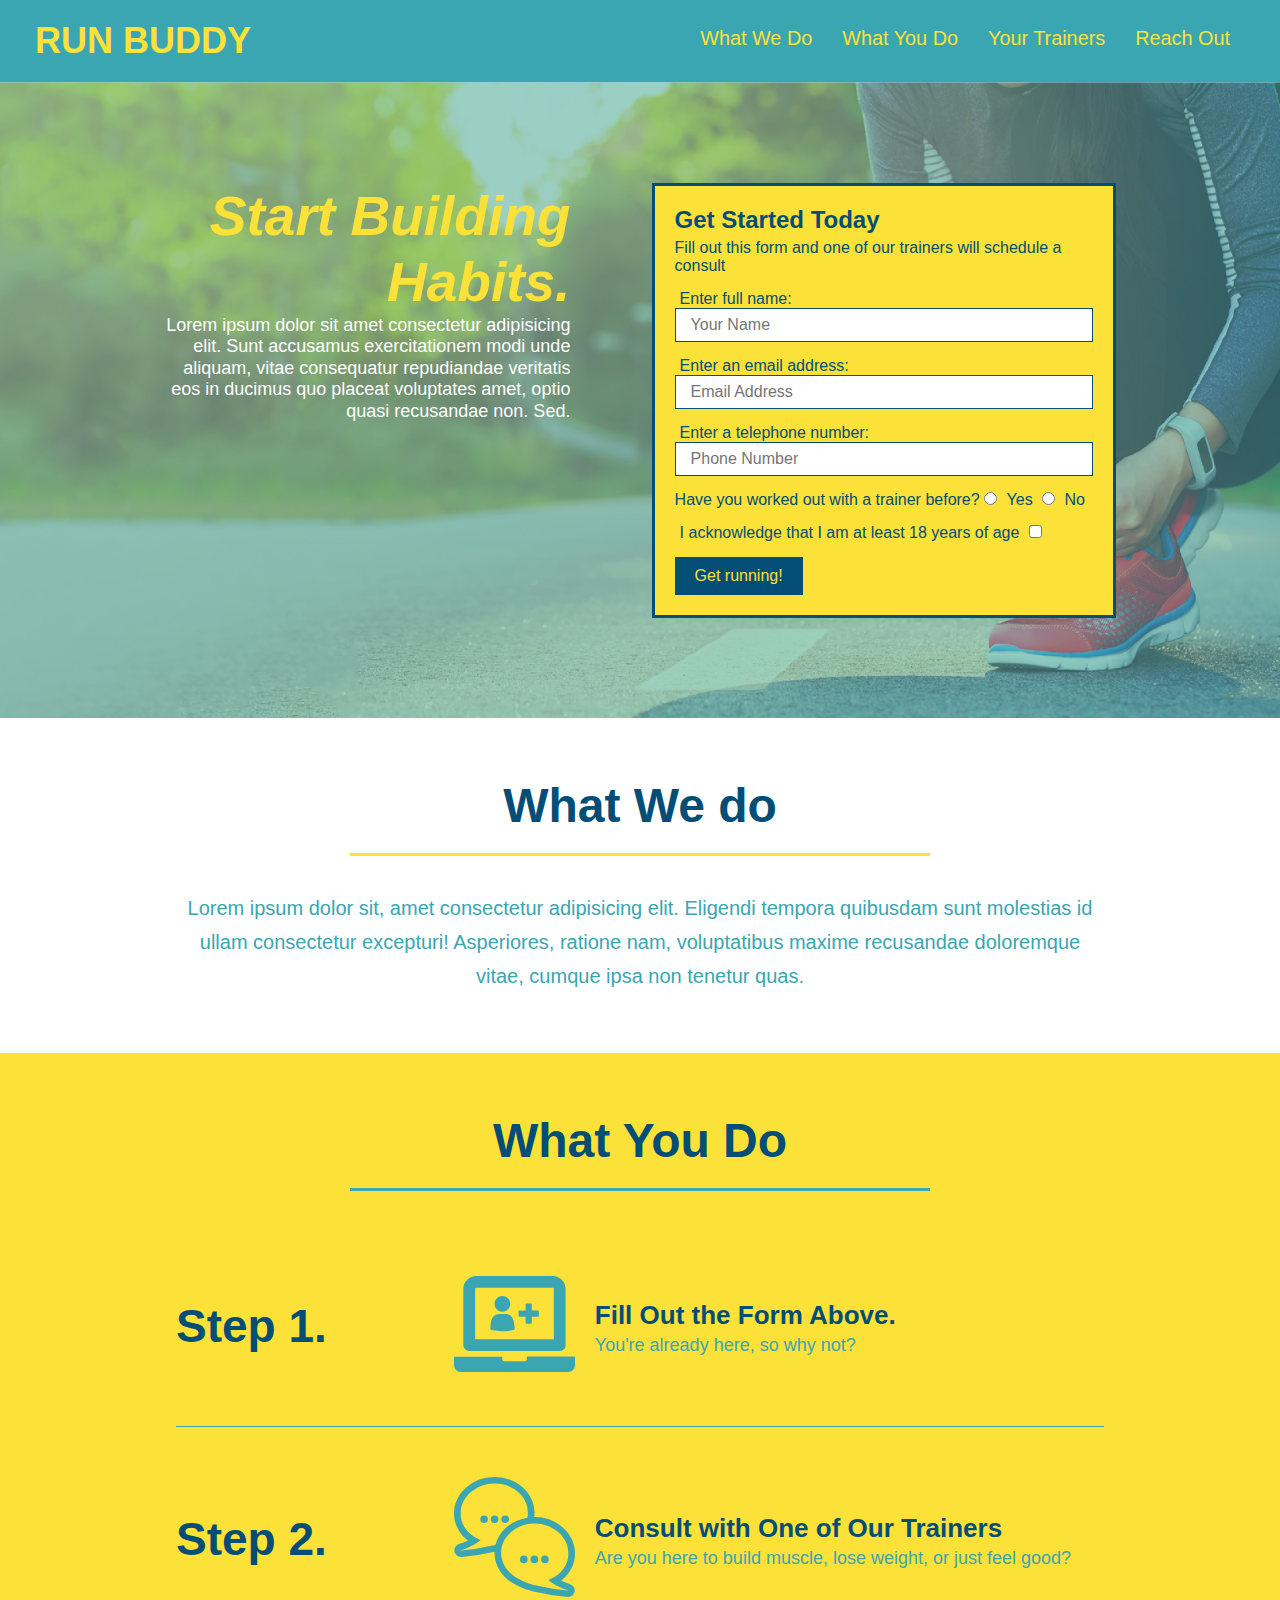
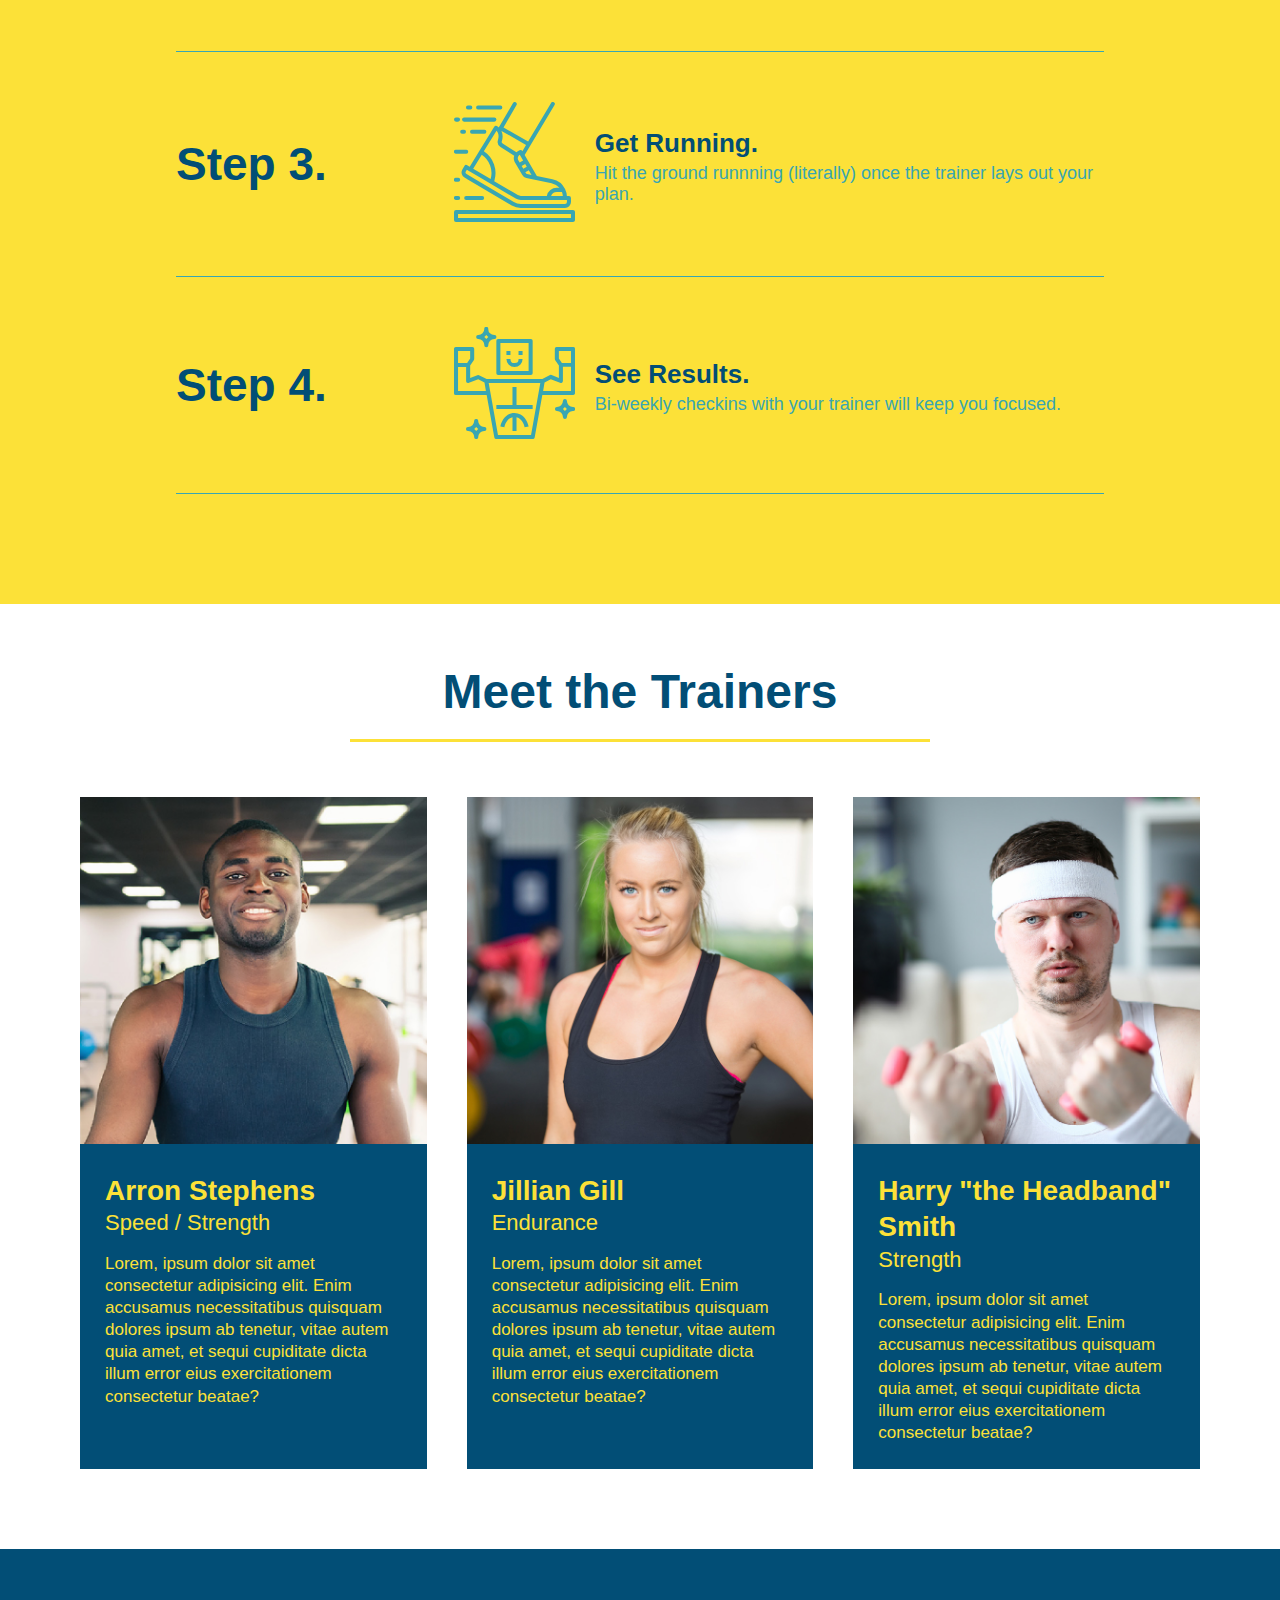
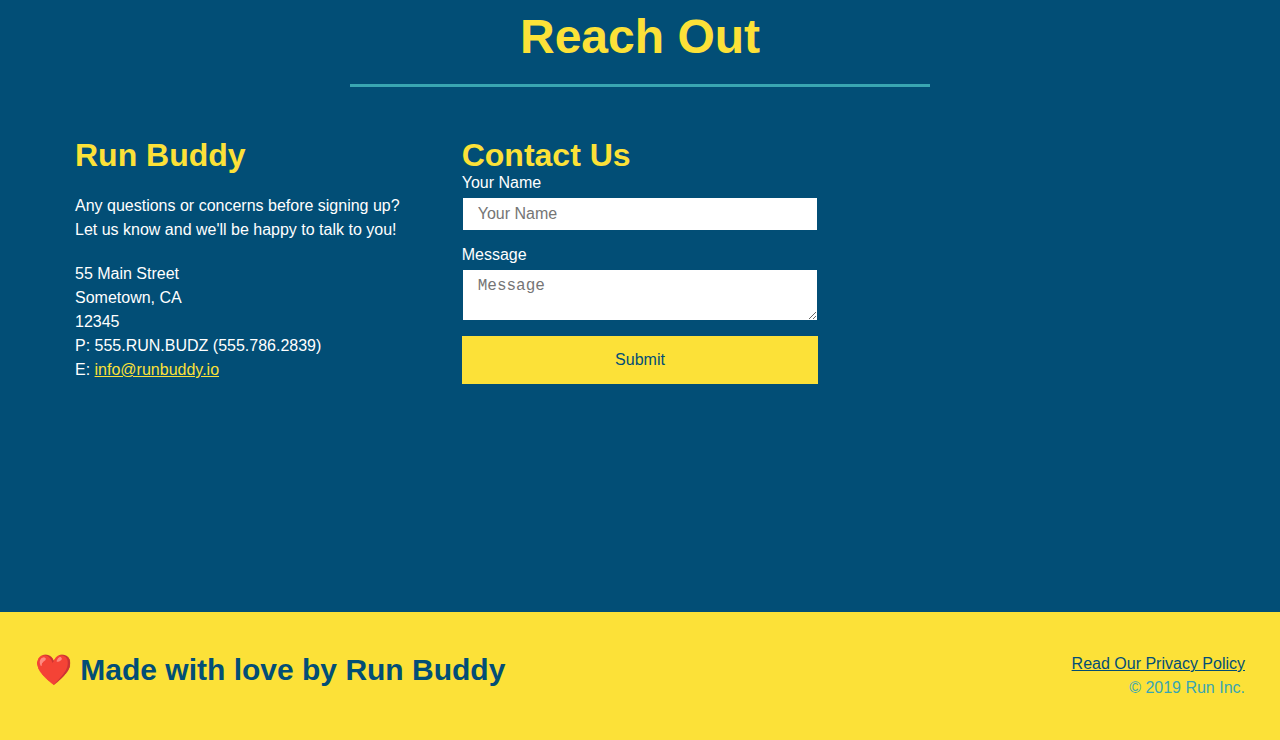
==== commit 6277d806: "add media queries to css" ====
--- a/index.html
+++ b/index.html
@@ -2,6 +2,7 @@
 <html lang="en">
     <head>
         <meta charset="UTF-8" />
+        <meta name="viewport" content="width=device-width, initial-scale=1.0" />
         <title>Run Buddy</title>
         <link rel="stylesheet" href="./assets/css/style.css" />
     </head>
@@ -87,76 +88,118 @@
             <div class="flex-row">
                 <h2 class="section-title secondary-border">What You Do</h2>
             </div>
-            <div>
-                <img src="./assets/images/step-1.svg" alt=""/>
-                <h3>Step 1: <span>Fill Out the Form Above.</span></h3>
-                <p>You're already here, so why not?</p>
-            </div>
-            <div>
-                <img src="./assets/images/step-2.svg" alt=""/>
-                <h3>Step 2: <span>Consult with One of Our Trainers</span></h3>
-                <p>Are you here to build muscle, lose weight, or just feel good?</p>
-            </div>
-            <div>
-                <img src="./assets/images/step-3.svg" alt=""/>
-                <h3>Step 3: <span>Get Running.</span></h3>
-                <p>Hit the ground runnning (literally) once the trainer lays out your plan.</p>
-            </div>
-            <div>
-                <img src="./assets/images/step-4.svg" alt=""/>
-                <h3>Step 4: <span>See Results.</span></h3>
-                <p>Bi-weekly checkins with your trainer will keep you focused.</p>
+            <div class="step">
+                <h3>Step 1.</h3>
+                <div class="step-info">
+                    <div class="step-img">
+                        <img src="./assets/images/step-1.svg" alt=""/>
+                    </div>
+                    <div class="step-text">
+                        <h4>Fill Out the Form Above.</h4>
+                        <p>You're already here, so why not?</p>
+                    </div>
+                </div> 
+            </div>
+            <div class="step">
+                <h3>Step 2.</h3>
+                <div class="step-info">
+                    <div class="step-img">
+                        <img src="./assets/images/step-2.svg" alt=""/>
+                    </div>
+                    <div class="step-text">
+                        <h4>Consult with One of Our Trainers</h4>
+                        <p>Are you here to build muscle, lose weight, or just feel good?</p>
+                    </div>
+                </div> 
+            </div>
+            <div class="step">
+                <h3>Step 3.</h3>
+                <div class="step-info">
+                    <div class="step-img">
+                        <img src="./assets/images/step-3.svg" alt=""/>
+                    </div>
+                    <div class="step-text">
+                        <h4>Get Running.</h4>
+                        <p>Hit the ground runnning (literally) once the trainer lays out your plan.</p>
+                    </div>
+                </div> 
+            </div>
+            <div class="step">
+                <h3>Step 4.</h3>
+                <div class="step-info">
+                    <div class="step-img">
+                        <img src="./assets/images/step-4.svg" alt=""/>
+                    </div>
+                    <div class="step-text">
+                        <h4>See Results.</h4>
+                        <p>Bi-weekly checkins with your trainer will keep you focused.</p>
+                    </div>
+                </div> 
             </div>
         </section>
         <!-- "your trainers" section-->
-        <section id="your-trainers" class="trainers">
+        <section id="your-trainers">
             <div class="flex-row">
                 <h2 class="section-title primary-border">Meet the Trainers</h2>
             </div>
-            <article class="trainer">
-                <img src="./assets/images/trainer-1.jpg" alt="Arron Stephens in his workout clothes, ready to pump iron" />
-                <div class="trainer-bio text-left">
-                    <h3>Arron Stephens</h3>
-                    <h4>Speed / Strength</h4>
-                    <p>
-                        Lorem, ipsum dolor sit amet consectetur adipisicing elit. Enim accusamus necessitatibus quisquam dolores ipsum ab tenetur, vitae autem quia amet, et sequi cupiditate dicta illum error eius exercitationem consectetur beatae?    
-                    </p>
-                </div>
-            </article>
-            <article class="trainer">
-                <div class="trainer-bio text-left">
-                    <h3>Jillian Gill</h3>
-                    <h4>Endurance</h4>
-                    <p>
-                        Lorem, ipsum dolor sit amet consectetur adipisicing elit. Enim accusamus necessitatibus quisquam dolores ipsum ab tenetur, vitae autem quia amet, et sequi cupiditate dicta illum error eius exercitationem consectetur beatae?    
-                    </p>
-                </div>
-                <img src="./assets/images/trainer-2.jpg" alt="Joanna Gill cooling off after a workout" />
-            </article>
-            <article class="trainer">
-                <img src="./assets/images/trainer-3.jpg" alt="Harry Smith wearing a headband and lifting comically small pink weights" />
-                <div class="trainer-bio text-left">
-                    <h3>Harry "the Headband" Smith</h3>
-                    <h4>Strength</h4>
-                    <p>
-                        Lorem, ipsum dolor sit amet consectetur adipisicing elit. Enim accusamus necessitatibus quisquam dolores ipsum ab tenetur, vitae autem quia amet, et sequi cupiditate dicta illum error eius exercitationem consectetur beatae?    
-                    </p>
-                </div>
-            </article>
+            <div class="trainers">
+                <article class="trainer">
+                    <img src="./assets/images/trainer-1.jpg" alt="Arron Stephens in his workout clothes, ready to pump iron" />
+                    <div class="trainer-bio">
+                        <h3 class="trainer-name">Arron Stephens</h3>
+                        <h4 class="trainer-role">Speed / Strength</h4>
+                        <p>
+                            Lorem, ipsum dolor sit amet consectetur adipisicing elit. Enim accusamus necessitatibus quisquam dolores ipsum ab tenetur, vitae autem quia amet, et sequi cupiditate dicta illum error eius exercitationem consectetur beatae?    
+                        </p>
+                    </div>
+                </article>
+                <article class="trainer">
+                    <img src="./assets/images/trainer-2.jpg" alt="Joanna Gill cooling off after a workout" />
+                    <div class="trainer-bio">
+                        <h3 class="trainer-name">Jillian Gill</h3>
+                        <h4 class="trainer-role">Endurance</h4>
+                        <p>
+                            Lorem, ipsum dolor sit amet consectetur adipisicing elit. Enim accusamus necessitatibus quisquam dolores ipsum ab tenetur, vitae autem quia amet, et sequi cupiditate dicta illum error eius exercitationem consectetur beatae?    
+                        </p>
+                    </div>
+                </article>
+                <article class="trainer">
+                    <img src="./assets/images/trainer-3.jpg" alt="Harry Smith wearing a headband and lifting comically small pink weights" />
+                    <div class="trainer-bio">
+                        <h3 class="trainer-name">Harry "the Headband" Smith</h3>
+                        <h4 class="trainer-role">Strength</h4>
+                        <p>
+                            Lorem, ipsum dolor sit amet consectetur adipisicing elit. Enim accusamus necessitatibus quisquam dolores ipsum ab tenetur, vitae autem quia amet, et sequi cupiditate dicta illum error eius exercitationem consectetur beatae?    
+                        </p>
+                    </div>
+                </article>
+            </div>
         </section>
         <!-- "reach out" section-->
         <section id="reach-out" class="contact">
             <div class="flex-row">
-            <h2 class="section-title secondary-border">Reach Out</h2>
+                <h2 class="section-title secondary-border">Reach Out</h2>
             </div>
             <div class="contact-info">
-                <iframe src="https://www.google.com/maps/embed?pb=!1m18!1m12!1m3!1d3151.847352168688!2d-122.26933648474711!3d37.817044317499565!2m3!1f0!2f0!3f0!3m2!1i1024!2i768!4f13.1!3m3!1m2!1s0x808f80aae8b27167%3A0xc14f0d554e5c8926!2s466%2028th%20St%2C%20Oakland%2C%20CA%2094609!5e0!3m2!1sen!2sus!4v1635627807935!5m2!1sen!2sus"
-                style="border:0;"
-                allowfullscreen="" 
-                loading="lazy">
-                </iframe>
+
+                <div>
+                <h3>Run Buddy</h3>
+                <p>
+                    Any questions or concerns before signing up?
+                    <br />
+                    Let us know and we'll be happy to talk to you!
+                </p>
+                <address>
+                    55 Main Street <br />
+                    Sometown, CA <br />
+                    12345 <br />
+                    P: 555.RUN.BUDZ (555.786.2839) <br />
+                    E: <a href="mailto:info@runbuddy.io">info@runbuddy.io</a>
+                </address>
+                </div>
+
                 <div class="contact-form">
-                    <h3>Contact Us</h3>
+                <h3>Contact Us</h3>
                     <form>
                         <label for="contact-name">Your Name</label>
                         <input type="text" id="contact-name" placeholder="Your Name" />
@@ -165,21 +208,14 @@
                         <button type="submit">Submit</button>
                     </form>
                 </div>
-                <div>
-                    <h3>Run Buddy</h3>
-                    <p>
-                        Any questions or concerns before signing up?
-                        <br />
-                        Let us know and we'll be happy to talk to you!
-                    </p>
-                    <address>
-                        55 Main Street <br />
-                        Sometown, CA <br />
-                        12345 <br />
-                        P: 555.RUN.BUDZ (555.786.2839) <br />
-                        E: <a href="mailto:info@runbuddy.io">info@runbuddy.io</a>
-                    </address>
-                </div>
+
+                <iframe src="https://www.google.com/maps/embed?pb=!1m18!1m12!1m3!1d3151.847352168688!2d-122.26933648474711!3d37.817044317499565!2m3!1f0!2f0!3f0!3m2!1i1024!2i768!4f13.1!3m3!1m2!1s0x808f80aae8b27167%3A0xc14f0d554e5c8926!2s466%2028th%20St%2C%20Oakland%2C%20CA%2094609!5e0!3m2!1sen!2sus!4v1635627807935!5m2!1sen!2sus"
+                style="border:0;"
+                allowfullscreen="" 
+                loading="lazy">
+                </iframe>
+                
+
             </div>
         </section>
         <!-- footer -->
--- a/assets/css/style.css
+++ b/assets/css/style.css
@@ -44,7 +44,7 @@
 }
 
 header nav ul li a {
-    margin: 0 30px;
+    padding: 10px 15px;
     font-weight: lighter;
     font-size: 1.55vw; /* vw stands for viewport width - means 1.55% of window width */
 }
@@ -85,6 +85,7 @@
     display: flex;
     justify-content: center;
     flex-wrap: wrap;
+    align-items: flex-start;
 }
 
 .hero-cta {
@@ -93,7 +94,7 @@
     margin: 3.5%;
     color: #fff;
     font-size: 18px;
-    line-height: 1.3;
+    line-height: 1.2;
 }
 
 .hero-cta h2 {
@@ -156,7 +157,7 @@
 }
 
 .section-title {
-    font-size: 55px;
+    font-size: 48px;
     color:#024e76;
     border-bottom: 3px solid;
     text-align: center;
@@ -173,67 +174,90 @@
     border-color: #39a6b2;
 }
 
-.steps div {
-    margin-bottom: 80px;
-}
-
-.steps img {
-    width: 15%;
-    margin: 10px 0;
-}
-
-.steps h3 {
+.step {
+    margin: 50px auto;
+    padding-bottom: 50px;
+    width: 80%;
+    border-bottom: 1px solid #39a6b2;
+    display: flex;
+    flex-wrap: wrap;
+    align-items: center;
+    justify-content: space-between;
+}
+
+.step h3 {
     color:#024e76;
     font-size: 46px;
-    margin-top: 10px;
-}
-
-.steps p {
+    flex: 1 30%;
+}
+
+.step-info {
+    display: flex;
+    flex: 2 70%;
+    flex-wrap: wrap;
+    align-items: center;
+}
+
+.step-img {
+    flex: 1 12%;
+    margin-right: 20px;
+}
+
+.step-img img {
+    max-width: 100%;
+}
+
+.step-text {
+    flex: 12;
+}
+
+.step-text h4 {
+    font-size: 26px;
+    line-height: 1.5;
+    color: #024e76;
+}
+
+.step-text p {
     color: #39a6b2;
-    font-size: 23px;
-}
-
-.steps span {
-    font-size: 38px;
-  }
+    font-size: 18px;
+}
 
 .trainers {
-
+    width: 100%;
+    margin: 0 auto;
+    display: flex;
+    flex-wrap: wrap;
+    justify-content: space-around;
 }
 
 .trainer {
-    width: 900px;
-    margin: 0 auto 30px auto;
+    margin: 20px;
     background: #024e76;
     color: #fce138;
-    overflow: auto;
+    flex: 1;
 }
 
 .trainer img {
-    width: 35%;
-    float: left;
+    width: 100%;
 }
 
 .trainer-bio {
-    padding: 35px;
-    float: left;
-    width: 65%;
+    padding: 25px;
+    line-height: 1.3;
 }
 
 .trainer-bio h3 {
-    font-size: 32px;
-    margin-bottom: 8px;
+    font-size: 28px;
 }
 
 .trainer-bio h4 {
     font-weight: lighter;
-    font-size: 26px;
-    margin-bottom: 25px;
+    font-size: 22px;
+    margin-bottom: 15px;
 }
 
 .trainer-bio p {
     font-size: 17px;
-    line-height: 1.3;
 }
 
 .contact {
@@ -242,6 +266,17 @@
 
 .contact h2 {
     color: #fce138;
+}
+
+.contact-info {
+    display: flex;
+    flex-wrap: wrap;
+    justify-content: space-between;
+}
+
+.contact-info > * {
+    flex: 1;
+    margin: 15px;
 }
 
 .contact-info h3 {
@@ -252,7 +287,7 @@
 .contact-info p, .contact-info address {
     margin: 20px 0;
     line-height: 1.5;
-    font-size: 20px;
+    font-size: 16px;
     font-style: normal;
 }
 
@@ -261,17 +296,32 @@
 }
 
 .contact-info iframe {
-    width: 400px;
     height: 400px;
 }
 
 .contact-info div {
-    display: inline-block;
-    vertical-align: top;
-    width: 410px;
-    text-align: left;
     color: white;
-    margin: 30px 0 0 60px;
+}
+
+.contact-form input, .contact-form textarea {
+    border: 1px solid #024e76;
+    display: block;
+    padding: 7px 15px;
+    font-size: 16px;
+    color: #024e76;
+    width: 100%;
+    margin-bottom: 15px;
+    margin-top: 5px;
+}
+
+.contact-form button {
+    width: 100%;
+    border: none;
+    background: #fce138;
+    color: #024e76;
+    text-align: center;
+    padding: 15px 0;
+    font-size: 16px;
 }
 
 /* UTILITY CLASSES */
@@ -285,4 +335,19 @@
 
 .flex-row {
     display: flex;
-}+}
+
+/* MEDIA QUERY FOR SMALLER DESKTOP SCREENS AND SMALLER */
+@media screen and (max-width: 980px) {
+
+  }
+  
+  /* MEDIA QUERY FOR TABLETS AND SMALLER */
+  @media screen and (max-width: 768px) {
+
+  }
+  
+  /* MEDIA QUERY FOR MOBILE PHONES AND SMALLER */
+  @media screen and (max-width: 575px) {
+
+  }